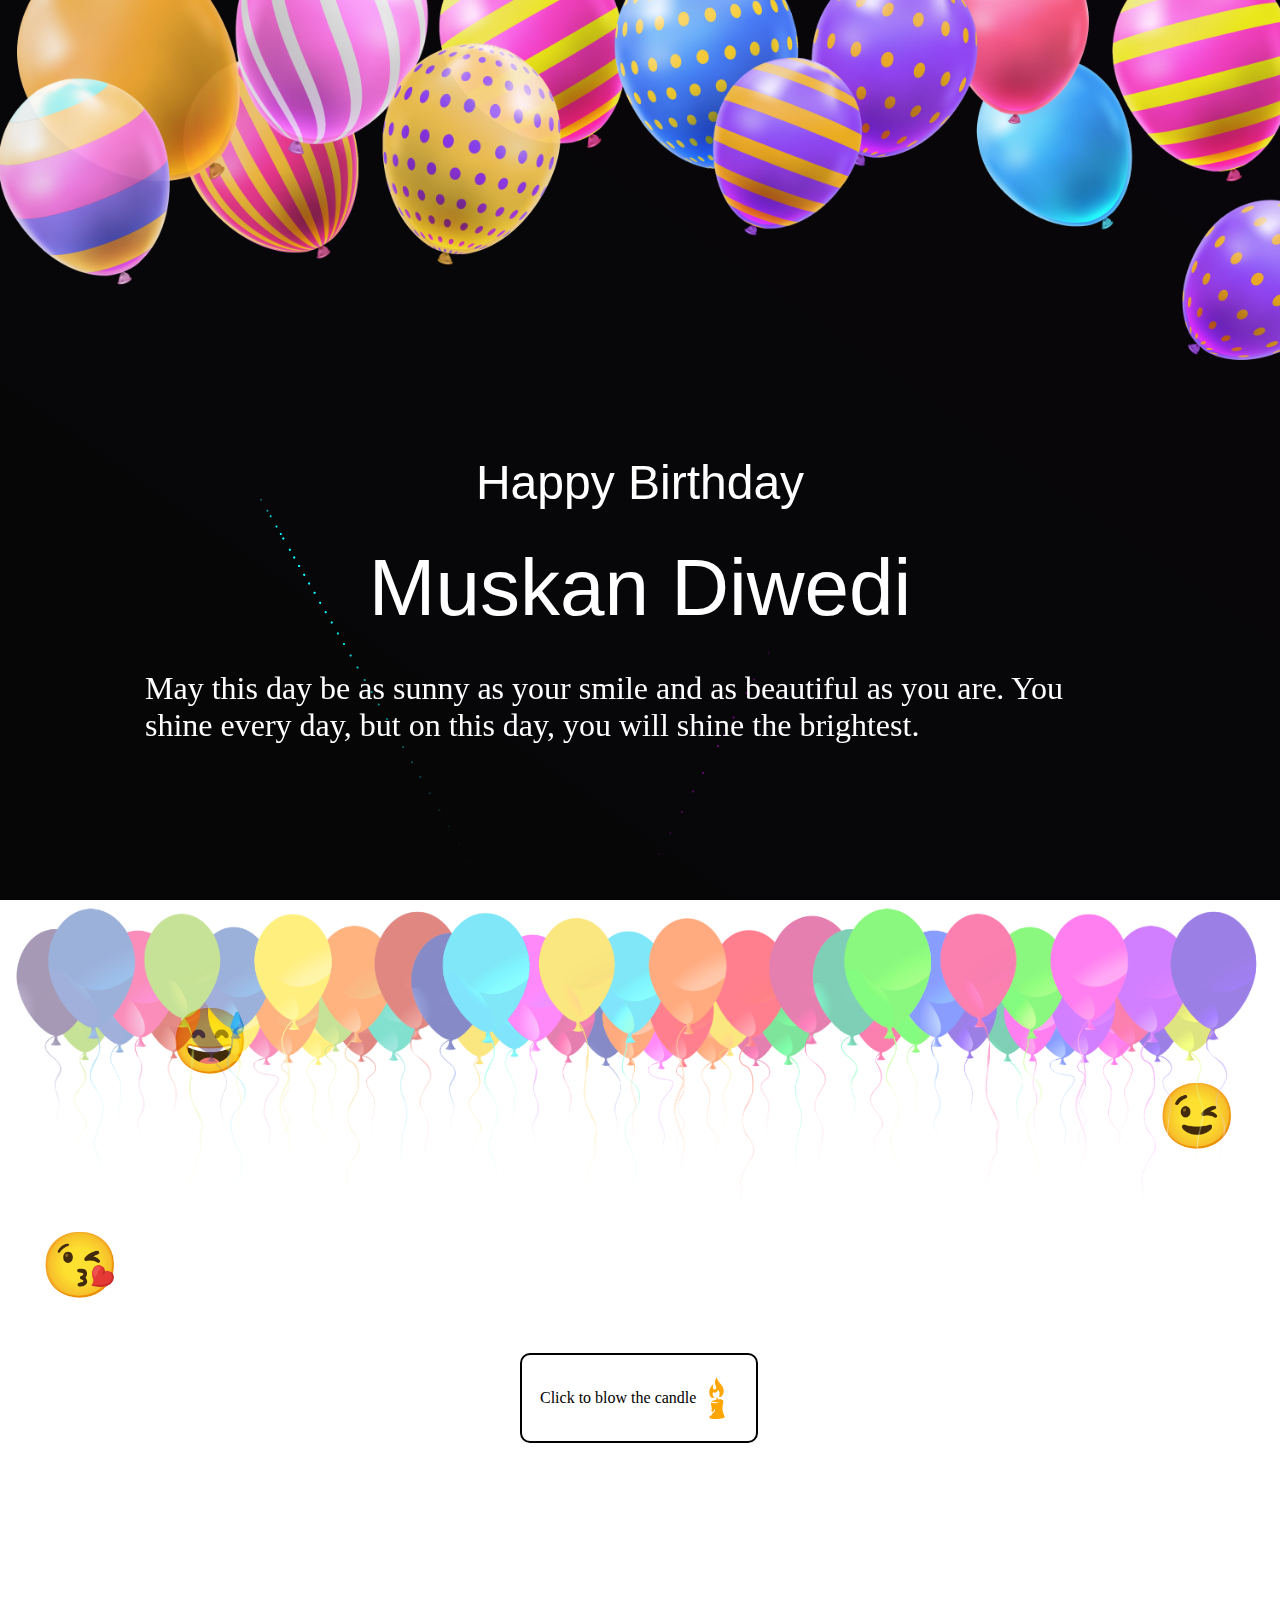
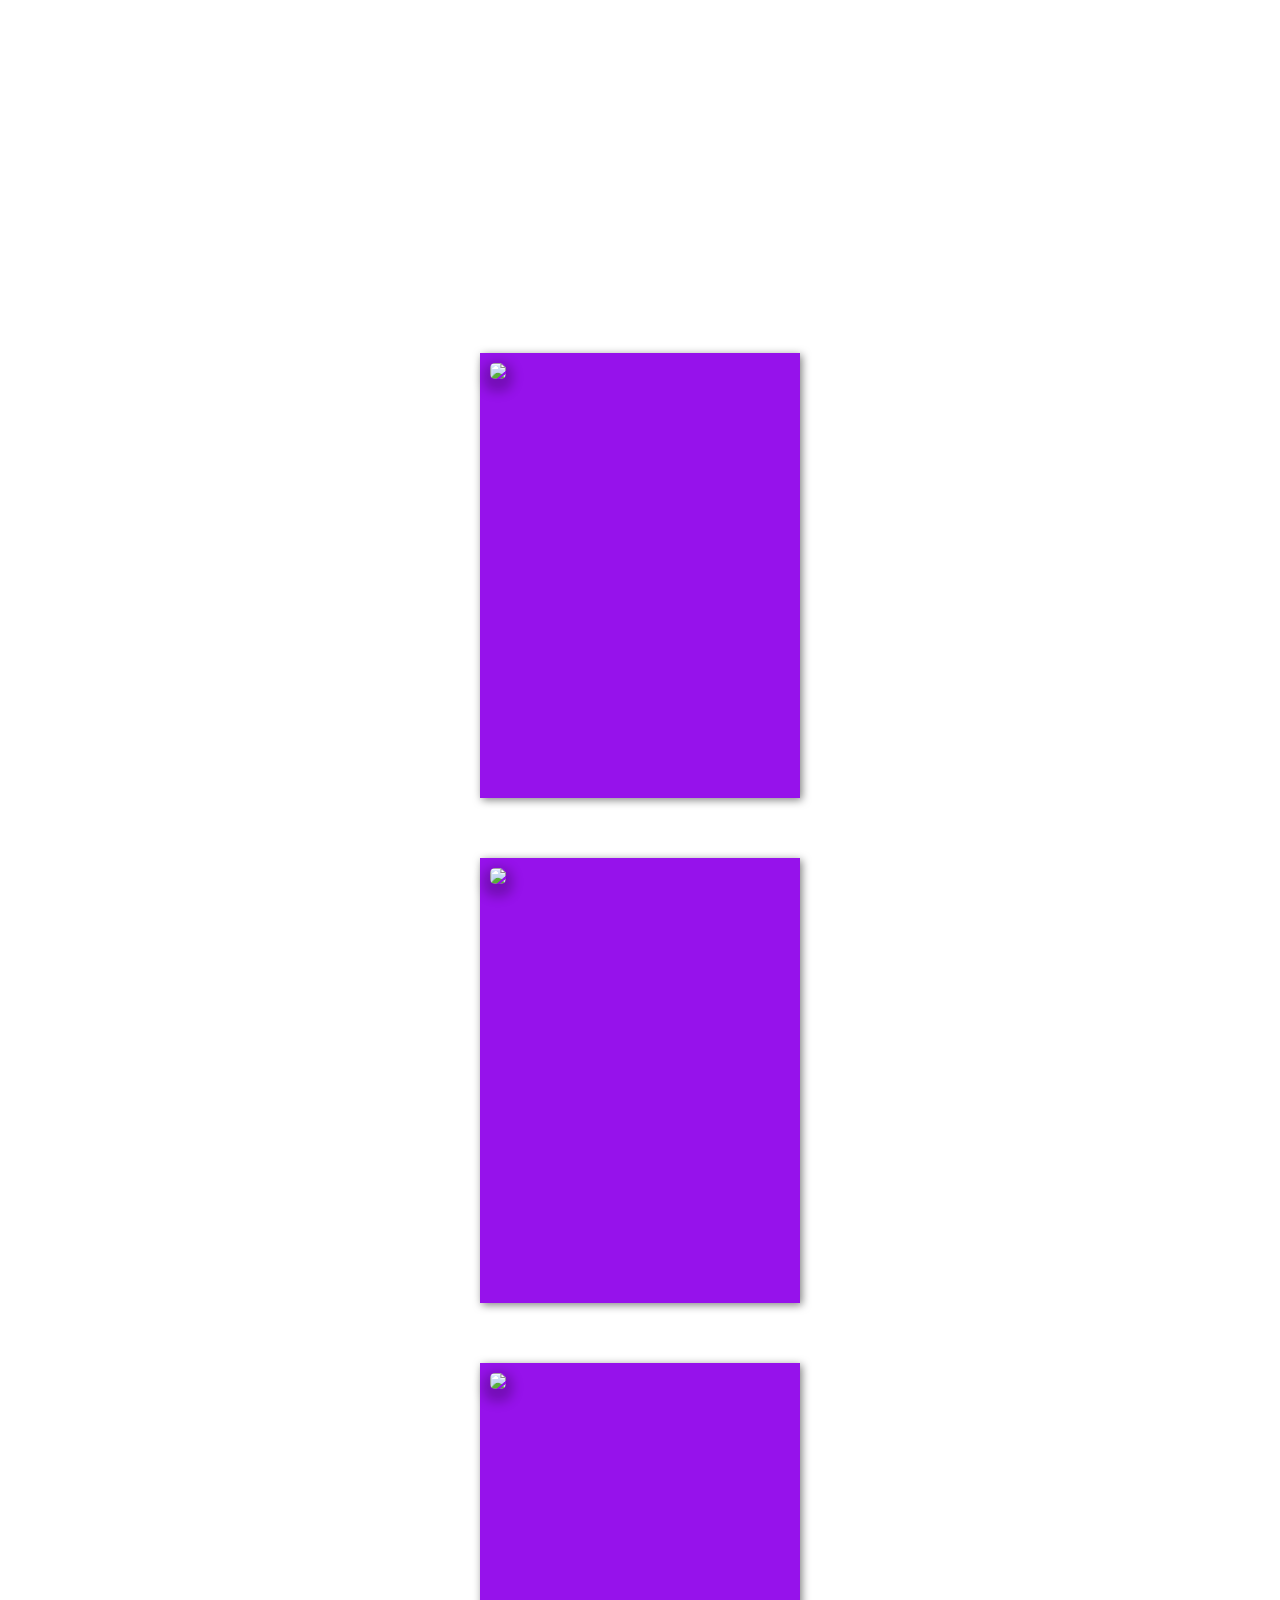
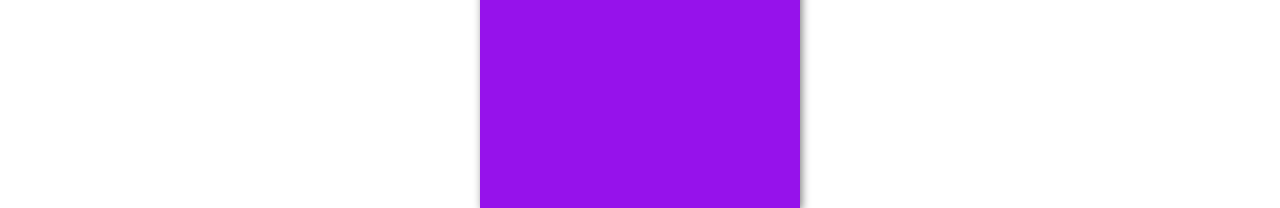
==== index.html @ 9436e1e7 "first commit" ====
<!DOCTYPE html>
<html lang="en">
<head>
    <meta charset="UTF-8">
    <meta name="viewport" content="width=device-width, initial-scale=1, maximum-scale=1" />
    <title>Document</title>
    <link rel="stylesheet" href="./style.css">
    <link rel="stylesheet" href="./card/card.css">
    <link rel="stylesheet" href="./responsive.css">

    <script src="https://code.jquery.com/jquery-3.7.1.min.js" integrity="sha256-/JqT3SQfawRcv/BIHPThkBvs0OEvtFFmqPF/lYI/Cxo=" crossorigin="anonymous"></script>
    <script src="https://cdn.jsdelivr.net/npm/@tsparticles/confetti@3.0.3/tsparticles.confetti.bundle.min.js"></script>
    <link rel="stylesheet/less" href="cake.less">
	  <script src="//cdnjs.cloudflare.com/ajax/libs/less.js/2.1.0/less.min.js"></script>
	<link href='http://fonts.googleapis.com/css?family=Signika' rel='stylesheet' type='text/css'>

</head>
<!-- Different songs for different songs -->
<!-- 6 cards -->
<body>
    <main>
      <audio class="song" controls loop id="playAudio">
        <source src="./audio/hbd.mp3" type="audio/mp3"></source>
        Your browser isn't invited for super fun audio time.
      </audio>
      <button class="audio-btn" style="display:none;">Click</button>
      <!-- Firework section -->
      <section class="firework-wrapper">
        <div>
            <div class="content-wrapper">
              <h1>Happy Birthday</h1>
              <h2>Muskan Diwedi</h2>
              <p>May this day be as sunny as your smile and as beautiful as you are. You shine every day, but on this day, you will shine the brightest.</p>
            </div>
            <div class="img-wrapper__baloons">
              <img src="./images/8793602.png"/>
            </div>
            <canvas id="birthday"></canvas>
        </div>
      </section>

      <!-- Firework section end -->

      <!-- Mywish section end -->
      <section class="mywish-content">
        <div class="content-wrapper__mywish">
          <span>I've beem waiting for this day since a long time.😅 I know I'm not with you right now but I wanna celebrate it with you right now.😉</span>
          <span>I'm kinda excited, let's move to the next step.😘</span>
          
          <button class="cake-cutting__btn cake-init">
            <p>Click to blow the candle</p>
            <svg xmlns="http://www.w3.org/2000/svg" xmlns:xlink="http://www.w3.org/1999/xlink" height="800px" width="800px" version="1.1" id="_x32_" viewBox="0 0 512 512" xml:space="preserve">
              <style type="text/css">
                .st0{fill:#FFA500;}
              </style>
              <g>
                <path class="st0" d="M200.933,256.804l26.915-5.77c0,0-36.958-26.697-21.334-65.587c38.44,22.168,67.318-29.661,67.318-29.661   s26.659,44.833,7.943,81.768c-7.124,14.052,28.404,3.972,28.404,3.972C400.943,123.682,245.728,70.055,257.599,0   c0,0-45.218,47.909-18.332,102.484c13.578,27.569,9.327,49.339-14.796,49.271c-39.447-0.106-2.325-79.827-14.413-64.286   C151.075,130.136,144.779,233.29,200.933,256.804z"/>
                <path class="st0" d="M331.212,439.303c-3.543-10.892-16.338-57.734-3.272-103.492c9.952-34.79,3.942-60.298-7.35-53.679   c2.708-10.621-20.987-14.676-54.868-9.26c-0.135-5.754-0.406-11.095-0.955-16.571c-1.098-10.893-16.346-5.447-17.429,2.181   c0,0,0.482,8.327,0.993,17.7c-21.1,4.378-69.047,14.992-56.003,23.688c11.915,7.944,67.106,12.307,102.108,0.917   c-48.015,27.637-93.472,16.512-105.162,13.24c-6.792-1.903-8.485,8.041-6.153,18.596c-0.015-0.023-0.06-0.076-0.06-0.076   c0.046,0.142,0.12,0.399,0.174,0.579c0.292,1.249,0.639,2.498,1.038,3.732c3.475,13.554,11.028,50.76,5.333,69.769   c-6.153,20.468,24.252,35.136,29.751-8.342c4.581-2.978,9.2-6.65,13.819-11.268c-4.213,42.11-19.107,53.664-33.618,53.649   c-2.167,9.854-5.085,18.874-8.861,25.862c-0.106,0.196-0.166,0.391-0.264,0.587c-17.85,3.288-38.371,19.325-20.43,35.37   c11.818,10.569,66.587,11.54,112.233,6.793c7.274-0.414,14.751-1.407,22.304-2.912c23.808-3.836,41.568-9.365,43.012-15.864   C357.013,485.099,334.747,450.195,331.212,439.303z"/>
              </g>
              </svg>
          </button>
          <p></p>
        </div>
      </section>
      <!-- Mywish section end -->

      <!-- Cake make over section -->
      <section class="cake-wrapper">
        <div class="row cake-cover">
          <div class="col-md-12 texr-center">
            <div class="cake">
              <div class="velas">
                <div class="fuego"></div>
                <div class="fuego"></div>
                <div class="fuego"></div>
                <div class="fuego"></div>
                <div class="fuego"></div>
              </div>
              <div class="cobertura"></div>
              <div class="bizcocho"></div>
            </div>
          </div>
        </div>
      </section>

      <section class="cake-text bg-dark vh-100">
        <div class="container text-white d-flex flex-column justify-content-center vh-100 display-1 fw-semibold">
          <div>Happy birthday <div id="dynamicContent" class="overflow-hidden">You😘</div></div>
        </div>
      </section>
      <section class="loading-more__wrapper">
        <p>loading more things, hold on please...😉</p>
      </section>

      <section class="step-2 content-wrapper__mywish">
        <span>It's not over yet madam jiiiiiiii, picture abhi baki h😘</span>
        <button class="cake-cutting__btn cards-enable-btn">
          <p>Fatak se ispe click karo</p>         
        </button>
      </section>

      <img src="./images/Balloon-Border.png" width="100%" class="balloon-border">

      <!-- section end -->

      <!-- Cards section end -->
      <section class="card-sections">
        <div id="card-wrapper__main">
          <div class="card-container">
            <div class="card-wrapper">
              <div class="card">
                <div class="back"></div>
                <div class="front">
                  <div class="imgset">
                    <img width="100%" src="https://1.bp.blogspot.com/-Mgj9-rbs65E/XfMoPSD5gtI/AAAAAAAAURk/NBokE2gSS2cTSJ2em5lZ5hJDuTtRN7UVwCLcBGAsYHQ/s1600/2713997.png">
                  </div>
                </div>
                
                <div class="text-container">
                  <p id="head">Happy Birthday அத்தான்!</p>
                  <p>I hope your special day will bring you lots of happiness, love, and fun. You deserve them a lot. Enjoy!</p>
                  <p>Hope your day goes great!</p>
                </div>
              </div>
            </div>
            <div class="card-wrapper">
              <div class="card">
                <div class="back"></div>
                <div class="front">
                  <div class="imgset">
                    <img width="100%" src="https://1.bp.blogspot.com/-Mgj9-rbs65E/XfMoPSD5gtI/AAAAAAAAURk/NBokE2gSS2cTSJ2em5lZ5hJDuTtRN7UVwCLcBGAsYHQ/s1600/2713997.png">
                  </div>
                </div>
                <div class="text-container">
                  <p id="head">Happy Birthday அத்தான்!</p>
                  <p>I hope your special day will bring you lots of happiness, love, and fun. You deserve them a lot. Enjoy!</p>
                  <p>Hope your day goes great!</p>
                </div>
              </div>
            </div>
            <div class="card-wrapper">
              <div class="card">
                <div class="back"></div>
                <div class="front">
                  <div class="imgset">
                    <img width="100%" src="https://1.bp.blogspot.com/-Mgj9-rbs65E/XfMoPSD5gtI/AAAAAAAAURk/NBokE2gSS2cTSJ2em5lZ5hJDuTtRN7UVwCLcBGAsYHQ/s1600/2713997.png">
                  </div>
                </div>
                <div class="text-container">
                  <p id="head">Happy Birthday அத்தான்!</p>
                  <p>I hope your special day will bring you lots of happiness, love, and fun. You deserve them a lot. Enjoy!</p>
                  <p>Hope your day goes great!</p>
                </div>
              </div>
            </div>
          </div>
        </div>
      </section>
      <!-- Cards section end -->

      <section class="ribbon-celebration">
        
        <script async="" defer="" src="https://buttons.github.io/buttons.js"></script>
       </section>    
      </main>
    <script src="./base.js"></script>
    <script src="./custom.js" ></script>
</body>
</html>
---- style.css ----
@import url('https://fonts.cdnfonts.com/css/breathing');

main{
    position: absolute;
}
.firework-wrapper{
    position: relative;
}
h1, h2, .content-wrapper p{
    position: absolute;
    color: #fff;
    font-family: 'Breathing', sans-serif;
    -webkit-user-select: none;
    user-select: none;
    font-weight: 400;
}

.content-wrapper h1{
    left: 50%;
    top: 50%;
    font-size: 3em;
    transform: translate(-50%, -50%);
}
.content-wrapper h2{
    left: 50%;
    font-size: 5em;
    top: 58%;
    transform: translate(-50%, -50%);
}
.content-wrapper p{
    left: 50%;
    top: 75%;
    font-size: 2em;
    transform: translate(-50%, -50%);
    max-width: 990px;
    width: 100%;
    font-family: cursive;
}
.content-wrapper__mywish span{
    font-size: 4em;
    color: #fff;
    font-family: cursive;
    -webkit-user-select: none;
    user-select: none;
    font-weight: 400;
    width: 100%;
    max-width: 1200px;
    display: block;
    margin-left: auto;
    margin-right: auto;
}
.img-wrapper__baloons img, .img-wrapper__cartoon img, .cake-img-man img{
    width: 100%;
    position: absolute;
    top: 0; 
}
.img-wrapper__cartoon img{
    max-width: 200px;
    right: 0;
}
.cake-img-man img{
    max-width: 200px;
    right: 0;
}
.cake-wrapper{
    margin-left: auto;
    position: relative;
    max-width: 990px;
    width: 100%;
    margin-right: auto;
}
audio{
    display:none;
}
.card-wrapper{
    display: flex;
    flex-direction: row;
    justify-content: center;
    align-items: center;
}
.mywish-content{
    margin: 30px 0;
}
.content-wrapper__mywish{
    width: 100%;
    max-width: 1200px;
    display: block;
    margin-left: auto;
    margin-right: auto;
    position: relative;
}
.cake-cutting__btn svg{
    width: 42px;
    height: 42px;
}
.cake-cutting__btn p{
    font-size: 16px;
    font-family: cursive;
}
.cake-cutting__btn{
    padding: 18px;
    border-radius: 10px;
    background: #fff;
    border: 2px solid #000;
    text-align: center;
    position: relative;
    left: 40%;
    cursor: pointer;
    display: flex;
    justify-content: center;
    align-items: center;
    margin: 50px 0;
}
.balloon-border {
    position: fixed;
    top: 100%;
    opacity: 0.5;
    z-index: 9999;
}
.cake-cover {
	margin-top: 50px;
    margin-bottom: 50px;
    height: 350px;
}

@keyframes changewidth {
    from {
        width: 0%;
    }

    to {
        width: 100%;
    }
}
#dynamicContent {
    white-space: nowrap;
}
.fw-semibold {
    font-weight: 600 !important;
}
.justify-content-center {
    justify-content: center !important;
}
.cake-text{
    width: 100%;
    max-width: 990px;
    display: block;
    margin-left: auto;
    margin-right: auto;
    font-family: cursive;
    display: none;
    margin-top: 50px;
    margin-bottom: 50px;
}
.cake-text .text-white {
    color: #fff;
    font-size: 5rem;
    line-height: 1.2;
}
#dynamicContent{
    color: yellow;
}
.step-2, .loading-more__wrapper{
    display: none;
}
.loading-more__wrapper p{
    color: #fff;
    margin: 50px 0;
    font-size: 1.2rem;
}
---- card/card.css ----
body
{
    background-image: linear-gradient(to right top, #1f0537, #380c60, #55108c, #7413bb, #9612eb);
    
    margin: 0;
    background-repeat: no-repeat;
    background-attachment: fixed;
}

.card {
    position: relative;
    width: 300px;
    height: 425px;
    border: 10px solid #9612eb;
    margin: 60px auto 0 auto;
    box-shadow: inset 10px 0px 15px 0px rgba(0, 0, 0, 0.1);
    background-image: linear-gradient(to bottom, rgba(255, 255, 255), rgba(255, 255, 255, 0.5)), url("https://images.unsplash.com/photo-1527481138388-31827a7c94d5?ixlib=rb-1.2.1&ixid=eyJhcHBfaWQiOjEyMDd9&auto=format&fit=crop&w=500&q=60");
    background-position: center; /* Center the image */
    background-repeat: no-repeat; /* Do not repeat the image */
    background-size: cover;
	background-color: #e6f0e6;
}
.card .text-container {
	width: 80%;
	height: 80%;
	margin: auto;
}
 .strikethrough {
	text-decoration: line-through;
}
 .card .text-container #head {
	font-family: 'Nobile', sans-serif;
	font-size: 1.5em;
	margin: 60px auto 60px auto;
}
 .card p {
	font-size: 1.1em;
	line-height: 1.4;
	font-family: 'Nobile';
	color: #331717;
	font-style: italic;
	text-align: center;
	margin: 30px auto 0px auto;
}
 .card .front {
	position: absolute;
	width: 100%;
	height: 100%;
	margin: -10px 0px 0px -10px;
	border: 10px solid #9612eb;
	backface-visibility: hidden;
	background-color: #9612eb;
/* background-image: url($cover-image);
	*/
	background-size: contain;
	transform-style: preserve-3d;
	transform-origin: 0% 50%;
	transform: perspective(800px) rotateY(0deg);
	transition: all 0.8s ease-in-out;
}
 .card:hover .front {
	transform: perspective(800px) rotateY(-170deg);
	background-color: #41718d;
}
 .card:hover .back {
	transform: perspective(800px) rotateY(-170deg);
	box-shadow: 7px 0px 5px 0px rgba(0, 0, 0, 0.3), inset 2px 0px 15px 0px rgba(0, 0, 0, 0.1);
	background-color: #d2dcd2;
}
 .card .back {
	position: absolute;
	width: 100%;
	height: 100%;
	border: 10px solid #9612eb;
	margin: -10px 0px 0px -10px;
	backface-visibility: visible;
	filter: drop-shadow(2px 2px 4px rgba(0, 0, 0, .5));
	transform-style: preserve-3d;
	transform-origin: 0% 50%;
	transform: perspective(800px) rotateY(0deg);
	transition: all 0.8s ease-in-out;
	background-color: #e6f0e6;
	box-shadow: 0px 0px 0px 0px rgba(0, 0, 0, 0.1);
}

.imgset
{
	position: relative;
	z-index: 1;
	margin-bottom: -215px;
}
.imgset img
{
    box-shadow: 0px 6px 11px 7px rgba(0, 0, 0, 0.22);
    border-radius: 5px;
}

/* Ribbon */
/* ---- reset ---- */
.github {
	z-index: 10000;
	bottom: 10px;
	right: 10px;
	position: fixed;
	border-radius: 10px;
	background: #fff;
	padding: 0 12px 6px 12px;
	border: 1px solid #000;
}

.github a:hover,
.github a:link,
.github a:visited,
.github a:active {
	color: #000;
	text-decoration: none;
}

.github img {
	height: 30px;
}

.github #gh-project {
	font-size: 20px;
	padding-left: 5px;
	font-weight: bold;
	vertical-align: bottom;
}
---- responsive.css ----
@media screen and (max-width: 750px) {
    canvas{
        display: block;
    }

    .content-wrapper h1{
        font-size: 2em;
        top: 25%;
        left: 0;
        transform: none;
        text-align: center;
    }
    .content-wrapper h2{
        font-size: 3em;
        top: 42%;
        left: 0;
        transform: none;
        padding: 32px 18px;
        text-align: center;
        margin: 0;
    }
    .content-wrapper p{
        font-size: 1.2em;
        top: 56%;
        left: 0;
        padding: 24px;
        text-align: center;
        transform: none;
        max-width: none;
        width: unset;
    }
    .content-wrapper__mywish span {
        font-size: 2em;
        padding: 24px;
    }

}
@media screen and (min-width: 750px) {
    canvas{
        object-fit: contain;
        width: 100%;
        display: block;
    }
}
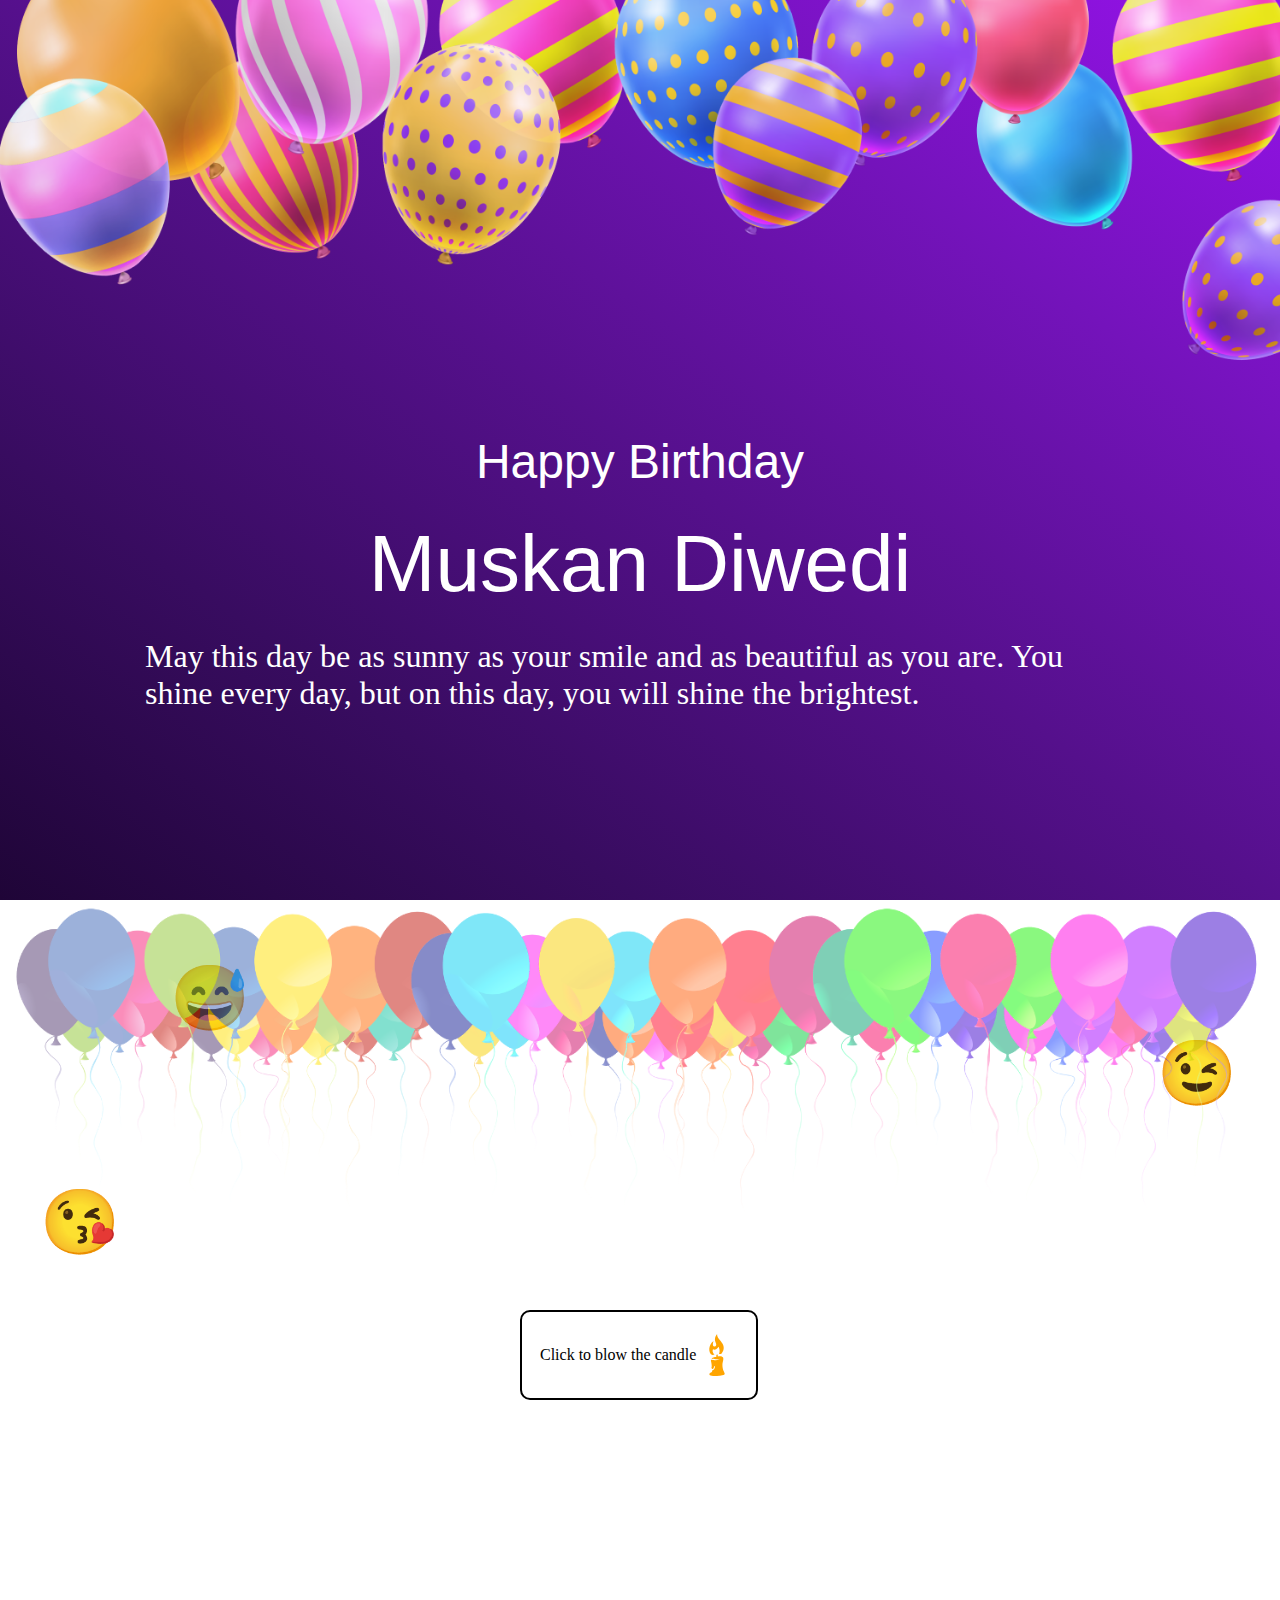
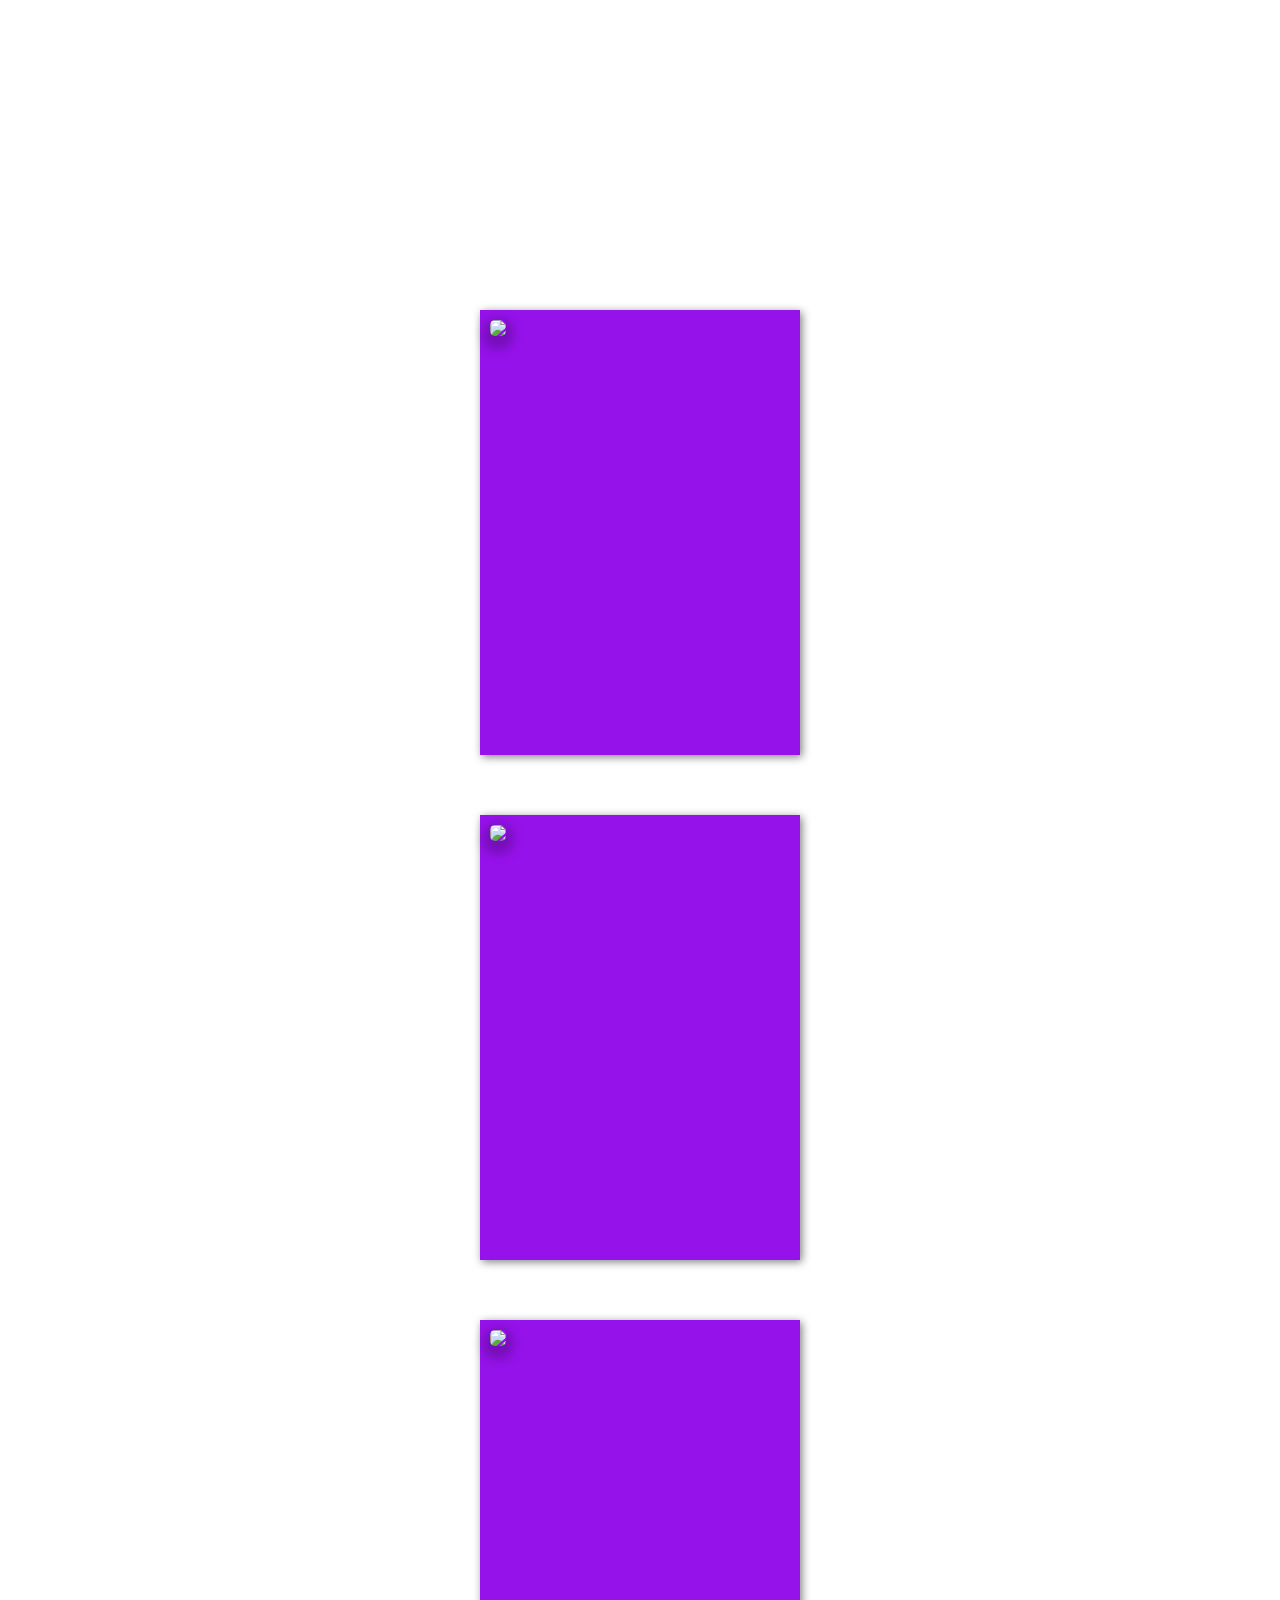
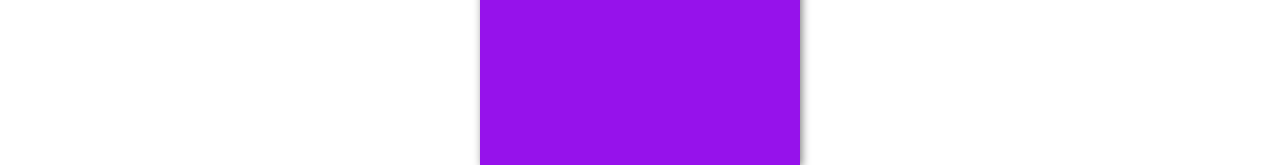
==== commit 602e038f: "Remove canvas" ====
--- a/index.html
+++ b/index.html
@@ -1,29 +1,28 @@
 <!DOCTYPE html>
 <html lang="en">
 <head>
-    <meta charset="UTF-8">
-    <meta name="viewport" content="width=device-width, initial-scale=1, maximum-scale=1" />
-    <title>Document</title>
-    <link rel="stylesheet" href="./style.css">
-    <link rel="stylesheet" href="./card/card.css">
-    <link rel="stylesheet" href="./responsive.css">
+  <meta charset="UTF-8">
+  <meta name="viewport" content="width=device-width, initial-scale=1, maximum-scale=1" />
+  <title>Document</title>
+  <link rel="stylesheet" href="./style.css">
+  <link rel="stylesheet" href="./card/card.css">
+  <link rel="stylesheet" href="./responsive.css">
 
-    <script src="https://code.jquery.com/jquery-3.7.1.min.js" integrity="sha256-/JqT3SQfawRcv/BIHPThkBvs0OEvtFFmqPF/lYI/Cxo=" crossorigin="anonymous"></script>
-    <script src="https://cdn.jsdelivr.net/npm/@tsparticles/confetti@3.0.3/tsparticles.confetti.bundle.min.js"></script>
-    <link rel="stylesheet/less" href="cake.less">
-	  <script src="//cdnjs.cloudflare.com/ajax/libs/less.js/2.1.0/less.min.js"></script>
+  <script src="https://code.jquery.com/jquery-3.7.1.min.js" integrity="sha256-/JqT3SQfawRcv/BIHPThkBvs0OEvtFFmqPF/lYI/Cxo=" crossorigin="anonymous"></script>
+  <script src="https://cdn.jsdelivr.net/npm/@tsparticles/confetti@3.0.3/tsparticles.confetti.bundle.min.js"></script>
+  <link rel="stylesheet/less" href="cake.less">
+  <script src="//cdnjs.cloudflare.com/ajax/libs/less.js/2.1.0/less.min.js"></script>
 	<link href='http://fonts.googleapis.com/css?family=Signika' rel='stylesheet' type='text/css'>
-
 </head>
 <!-- Different songs for different songs -->
 <!-- 6 cards -->
 <body>
     <main>
-      <audio class="song" controls loop id="playAudio">
+      <!-- <audio class="song" controls loop id="playAudio">
         <source src="./audio/hbd.mp3" type="audio/mp3"></source>
         Your browser isn't invited for super fun audio time.
       </audio>
-      <button class="audio-btn" style="display:none;">Click</button>
+      <button class="audio-btn" style="display:none;">Click</button> -->
       <!-- Firework section -->
       <section class="firework-wrapper">
         <div>
@@ -35,7 +34,7 @@
             <div class="img-wrapper__baloons">
               <img src="./images/8793602.png"/>
             </div>
-            <canvas id="birthday"></canvas>
+            <!-- <canvas id="birthday"></canvas> -->
         </div>
       </section>
 
@@ -163,7 +162,7 @@
         <script async="" defer="" src="https://buttons.github.io/buttons.js"></script>
        </section>    
       </main>
-    <script src="./base.js"></script>
+    <!-- <script src="./base.js"></script> -->
     <script src="./custom.js" ></script>
 </body>
 </html>--- a/style.css
+++ b/style.css
@@ -1,8 +1,8 @@
 @import url('https://fonts.cdnfonts.com/css/breathing');
 
-main{
+/* main{
     position: absolute;
-}
+} */
 .firework-wrapper{
     position: relative;
 }
@@ -49,9 +49,12 @@
     margin-left: auto;
     margin-right: auto;
 }
+.img-wrapper__baloons{
+    position: relative;
+}
 .img-wrapper__baloons img, .img-wrapper__cartoon img, .cake-img-man img{
     width: 100%;
-    position: absolute;
+    /* position: absolute; */
     top: 0; 
 }
 .img-wrapper__cartoon img{
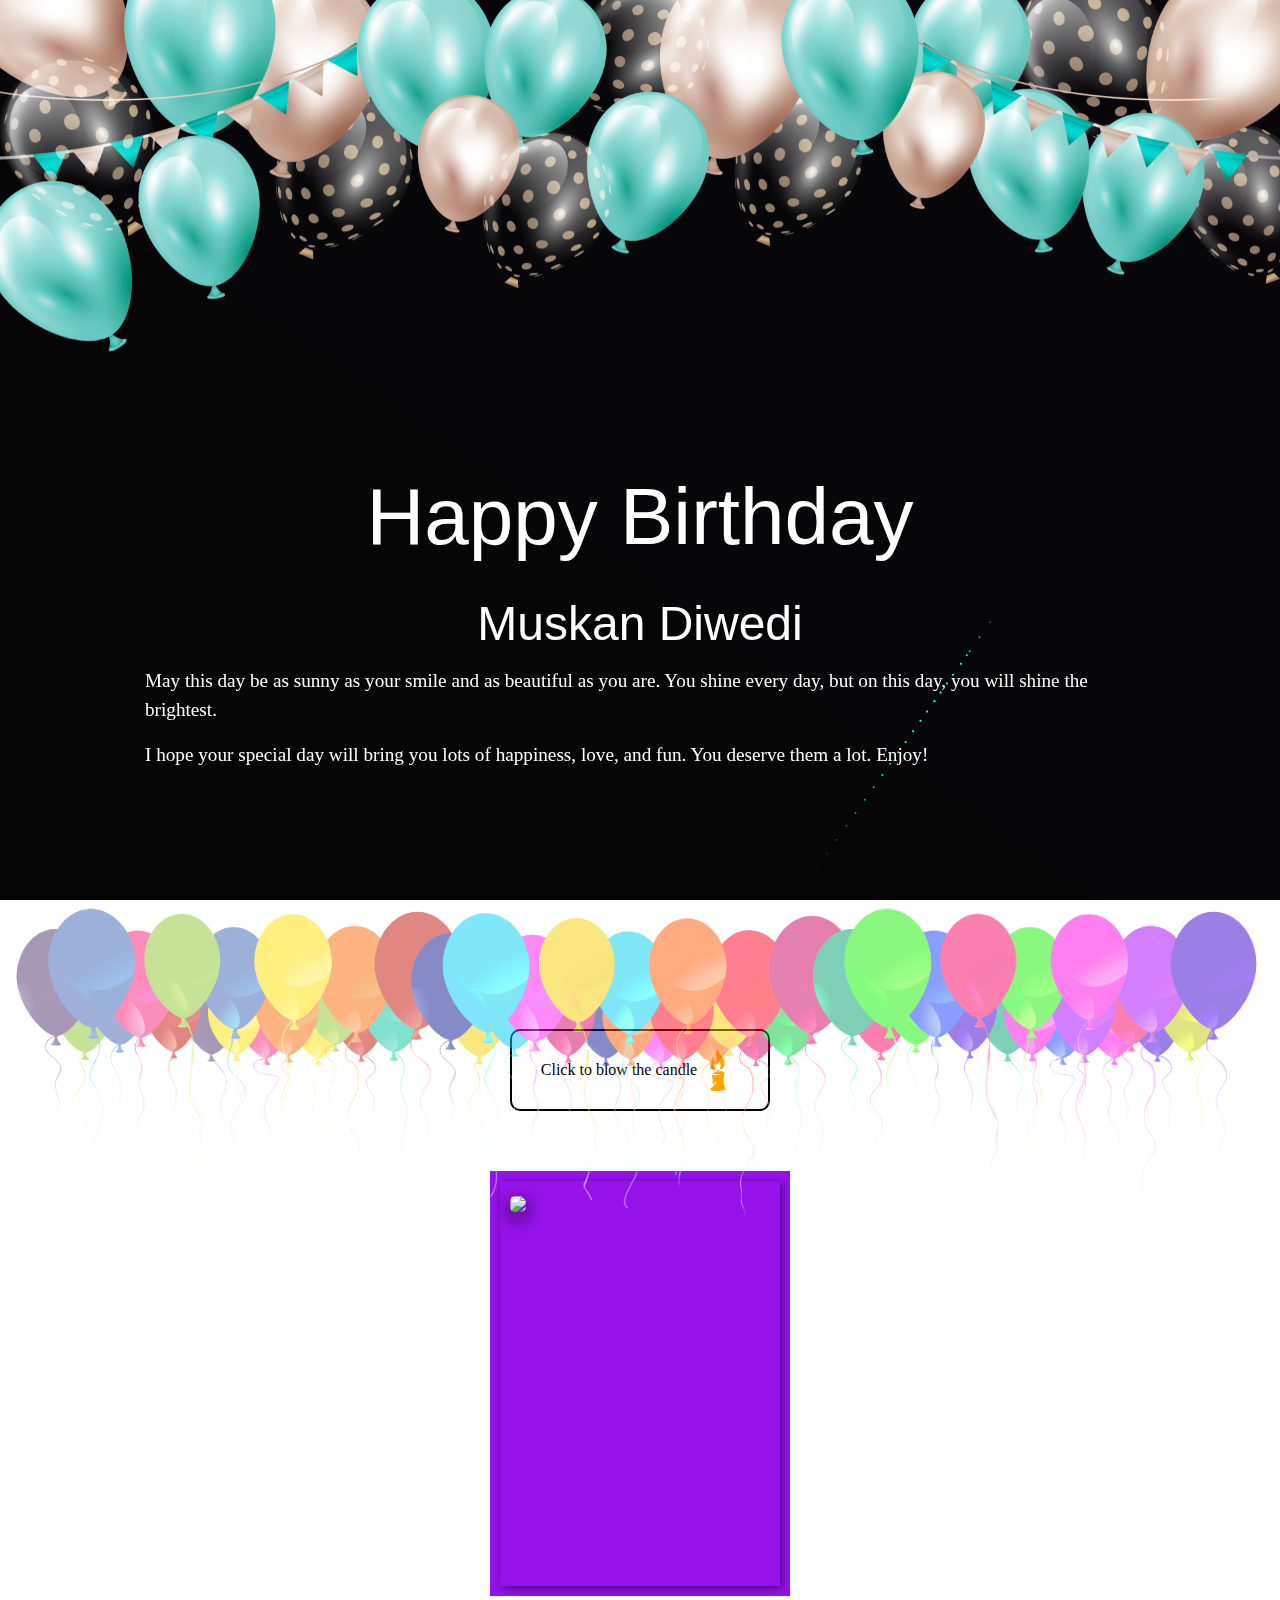
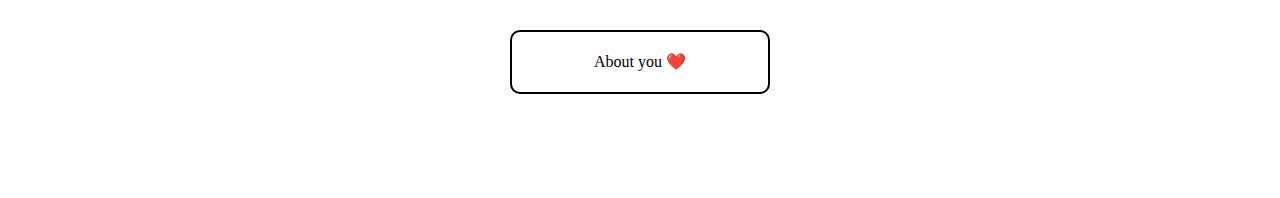
==== commit 98bd789e: "Changes new" ====
--- a/index.html
+++ b/index.html
@@ -2,167 +2,220 @@
 <html lang="en">
 <head>
   <meta charset="UTF-8">
-  <meta name="viewport" content="width=device-width, initial-scale=1, maximum-scale=1" />
+  <meta name="viewport" content="width=device-width,initial-scale=1">
   <title>Document</title>
   <link rel="stylesheet" href="./style.css">
+  <link rel="stylesheet" href="./responsive.css">
   <link rel="stylesheet" href="./card/card.css">
-  <link rel="stylesheet" href="./responsive.css">
 
   <script src="https://code.jquery.com/jquery-3.7.1.min.js" integrity="sha256-/JqT3SQfawRcv/BIHPThkBvs0OEvtFFmqPF/lYI/Cxo=" crossorigin="anonymous"></script>
-  <script src="https://cdn.jsdelivr.net/npm/@tsparticles/confetti@3.0.3/tsparticles.confetti.bundle.min.js"></script>
+  <script src="https://cdn.jsdelivr.net/npm/@tsparticles/confetti@3.0.3/tsparticles.confetti.bundle.min.js" crossorigin="anonymous"></script>
   <link rel="stylesheet/less" href="cake.less">
   <script src="//cdnjs.cloudflare.com/ajax/libs/less.js/2.1.0/less.min.js"></script>
 	<link href='http://fonts.googleapis.com/css?family=Signika' rel='stylesheet' type='text/css'>
+
+  <link href="https://cdn.jsdelivr.net/npm/bootstrap@5.3.3/dist/css/bootstrap.min.css" rel="stylesheet" integrity="sha384-QWTKZyjpPEjISv5WaRU9OFeRpok6YctnYmDr5pNlyT2bRjXh0JMhjY6hW+ALEwIH" crossorigin="anonymous">
+<script src="https://cdn.jsdelivr.net/npm/bootstrap@5.3.3/dist/js/bootstrap.bundle.min.js" integrity="sha384-YvpcrYf0tY3lHB60NNkmXc5s9fDVZLESaAA55NDzOxhy9GkcIdslK1eN7N6jIeHz" crossorigin="anonymous"></script>
 </head>
 <!-- Different songs for different songs -->
 <!-- 6 cards -->
 <body>
+  <div class="firework-wrapper">
+    <div>
+      <div class="img-wrapper__baloons">
+        <img src="./images/new-baloons.png"/>
+      </div>  
+      <canvas id="birthday"></canvas>
+    </div>
+    <div class="content-wrapper">
+      <h2 class="hpy-bday">Happy Birthday</h2>
+      <h2 class="name-bday">Muskan Diwedi</h2>
+      <p>May this day be as sunny as your smile and as beautiful as you are. You shine every day, but on this day, you will shine the brightest.</p>
+      <p>I hope your special day will bring you lots of happiness, love, and fun. You deserve them a lot. Enjoy!</p>
+
+    </div>
+  </div>
     <main>
-      <!-- <audio class="song" controls loop id="playAudio">
-        <source src="./audio/hbd.mp3" type="audio/mp3"></source>
-        Your browser isn't invited for super fun audio time.
-      </audio>
-      <button class="audio-btn" style="display:none;">Click</button> -->
-      <!-- Firework section -->
-      <section class="firework-wrapper">
-        <div>
-            <div class="content-wrapper">
-              <h1>Happy Birthday</h1>
-              <h2>Muskan Diwedi</h2>
-              <p>May this day be as sunny as your smile and as beautiful as you are. You shine every day, but on this day, you will shine the brightest.</p>
-            </div>
-            <div class="img-wrapper__baloons">
-              <img src="./images/8793602.png"/>
-            </div>
-            <!-- <canvas id="birthday"></canvas> -->
-        </div>
-      </section>
-
-      <!-- Firework section end -->
-
-      <!-- Mywish section end -->
-      <section class="mywish-content">
-        <div class="content-wrapper__mywish">
-          <span>I've beem waiting for this day since a long time.😅 I know I'm not with you right now but I wanna celebrate it with you right now.😉</span>
-          <span>I'm kinda excited, let's move to the next step.😘</span>
-          
-          <button class="cake-cutting__btn cake-init">
-            <p>Click to blow the candle</p>
-            <svg xmlns="http://www.w3.org/2000/svg" xmlns:xlink="http://www.w3.org/1999/xlink" height="800px" width="800px" version="1.1" id="_x32_" viewBox="0 0 512 512" xml:space="preserve">
-              <style type="text/css">
-                .st0{fill:#FFA500;}
-              </style>
-              <g>
-                <path class="st0" d="M200.933,256.804l26.915-5.77c0,0-36.958-26.697-21.334-65.587c38.44,22.168,67.318-29.661,67.318-29.661   s26.659,44.833,7.943,81.768c-7.124,14.052,28.404,3.972,28.404,3.972C400.943,123.682,245.728,70.055,257.599,0   c0,0-45.218,47.909-18.332,102.484c13.578,27.569,9.327,49.339-14.796,49.271c-39.447-0.106-2.325-79.827-14.413-64.286   C151.075,130.136,144.779,233.29,200.933,256.804z"/>
-                <path class="st0" d="M331.212,439.303c-3.543-10.892-16.338-57.734-3.272-103.492c9.952-34.79,3.942-60.298-7.35-53.679   c2.708-10.621-20.987-14.676-54.868-9.26c-0.135-5.754-0.406-11.095-0.955-16.571c-1.098-10.893-16.346-5.447-17.429,2.181   c0,0,0.482,8.327,0.993,17.7c-21.1,4.378-69.047,14.992-56.003,23.688c11.915,7.944,67.106,12.307,102.108,0.917   c-48.015,27.637-93.472,16.512-105.162,13.24c-6.792-1.903-8.485,8.041-6.153,18.596c-0.015-0.023-0.06-0.076-0.06-0.076   c0.046,0.142,0.12,0.399,0.174,0.579c0.292,1.249,0.639,2.498,1.038,3.732c3.475,13.554,11.028,50.76,5.333,69.769   c-6.153,20.468,24.252,35.136,29.751-8.342c4.581-2.978,9.2-6.65,13.819-11.268c-4.213,42.11-19.107,53.664-33.618,53.649   c-2.167,9.854-5.085,18.874-8.861,25.862c-0.106,0.196-0.166,0.391-0.264,0.587c-17.85,3.288-38.371,19.325-20.43,35.37   c11.818,10.569,66.587,11.54,112.233,6.793c7.274-0.414,14.751-1.407,22.304-2.912c23.808-3.836,41.568-9.365,43.012-15.864   C357.013,485.099,334.747,450.195,331.212,439.303z"/>
-              </g>
-              </svg>
-          </button>
-          <p></p>
-        </div>
-      </section>
-      <!-- Mywish section end -->
-
-      <!-- Cake make over section -->
-      <section class="cake-wrapper">
-        <div class="row cake-cover">
-          <div class="col-md-12 texr-center">
-            <div class="cake">
-              <div class="velas">
-                <div class="fuego"></div>
-                <div class="fuego"></div>
-                <div class="fuego"></div>
-                <div class="fuego"></div>
-                <div class="fuego"></div>
-              </div>
-              <div class="cobertura"></div>
-              <div class="bizcocho"></div>
-            </div>
-          </div>
-        </div>
-      </section>
-
-      <section class="cake-text bg-dark vh-100">
-        <div class="container text-white d-flex flex-column justify-content-center vh-100 display-1 fw-semibold">
+      <section class="mywish-content container">
+        <p>I've been waiting for this day since a long time.😅 I know I'm not with you right now but I wanna celebrate it with you right now.😉</p>
+        <p>So, let's move to the next step.😘</p>
+        <button class="cake-cutting__btn cake-init">
+          <p>Click to blow the candle</p>
+          <svg xmlns="http://www.w3.org/2000/svg" xmlns:xlink="http://www.w3.org/1999/xlink" height="800px" width="800px" version="1.1" id="_x32_" viewBox="0 0 512 512" xml:space="preserve">
+            <style type="text/css">
+              .st0{fill:#FFA500;}
+            </style>
+            <g>
+              <path class="st0" d="M200.933,256.804l26.915-5.77c0,0-36.958-26.697-21.334-65.587c38.44,22.168,67.318-29.661,67.318-29.661   s26.659,44.833,7.943,81.768c-7.124,14.052,28.404,3.972,28.404,3.972C400.943,123.682,245.728,70.055,257.599,0   c0,0-45.218,47.909-18.332,102.484c13.578,27.569,9.327,49.339-14.796,49.271c-39.447-0.106-2.325-79.827-14.413-64.286   C151.075,130.136,144.779,233.29,200.933,256.804z"/>
+              <path class="st0" d="M331.212,439.303c-3.543-10.892-16.338-57.734-3.272-103.492c9.952-34.79,3.942-60.298-7.35-53.679   c2.708-10.621-20.987-14.676-54.868-9.26c-0.135-5.754-0.406-11.095-0.955-16.571c-1.098-10.893-16.346-5.447-17.429,2.181   c0,0,0.482,8.327,0.993,17.7c-21.1,4.378-69.047,14.992-56.003,23.688c11.915,7.944,67.106,12.307,102.108,0.917   c-48.015,27.637-93.472,16.512-105.162,13.24c-6.792-1.903-8.485,8.041-6.153,18.596c-0.015-0.023-0.06-0.076-0.06-0.076   c0.046,0.142,0.12,0.399,0.174,0.579c0.292,1.249,0.639,2.498,1.038,3.732c3.475,13.554,11.028,50.76,5.333,69.769   c-6.153,20.468,24.252,35.136,29.751-8.342c4.581-2.978,9.2-6.65,13.819-11.268c-4.213,42.11-19.107,53.664-33.618,53.649   c-2.167,9.854-5.085,18.874-8.861,25.862c-0.106,0.196-0.166,0.391-0.264,0.587c-17.85,3.288-38.371,19.325-20.43,35.37   c11.818,10.569,66.587,11.54,112.233,6.793c7.274-0.414,14.751-1.407,22.304-2.912c23.808-3.836,41.568-9.365,43.012-15.864   C357.013,485.099,334.747,450.195,331.212,439.303z"/>
+            </g>
+            </svg>
+        </button>
+      </section>
+
+      <section class="cake-wrapper container">
+        <div class="cake">
+          <div class="velas">
+            <div class="fuego"></div>
+            <div class="fuego"></div>
+            <div class="fuego"></div>
+            <div class="fuego"></div>
+            <div class="fuego"></div>
+          </div>
+          <div class="cobertura"></div>
+          <div class="bizcocho"></div>
+        </div>
+      </section>
+
+      <section class="cake-text container">
+        <div class="text-white d-flex flex-column">
           <div>Happy birthday <div id="dynamicContent" class="overflow-hidden">You😘</div></div>
         </div>
       </section>
+
       <section class="loading-more__wrapper">
         <p>loading more things, hold on please...😉</p>
       </section>
 
-      <section class="step-2 content-wrapper__mywish">
-        <span>It's not over yet madam jiiiiiiii, picture abhi baki h😘</span>
-        <button class="cake-cutting__btn cards-enable-btn">
-          <p>Fatak se ispe click karo</p>         
-        </button>
+      <section class="step-2">
+        <div class="content-wrapper__mywish">
+          <span>It's not over yet madam jiiiiiiii, picture abhi baki h😘</span>
+          <button class="cake-cutting__btn cards-enable-btn">
+            <p>Fatak se ispe click karo</p>         
+          </button>
+        </div>
       </section>
 
       <img src="./images/Balloon-Border.png" width="100%" class="balloon-border">
 
-      <!-- section end -->
-
       <!-- Cards section end -->
-      <section class="card-sections">
-        <div id="card-wrapper__main">
-          <div class="card-container">
+      <section class="card-sections container">
+        <div class="card-container">
+          <div class="card-main__wrapper">
             <div class="card-wrapper">
-              <div class="card">
-                <div class="back"></div>
-                <div class="front">
-                  <div class="imgset">
-                    <img width="100%" src="https://1.bp.blogspot.com/-Mgj9-rbs65E/XfMoPSD5gtI/AAAAAAAAURk/NBokE2gSS2cTSJ2em5lZ5hJDuTtRN7UVwCLcBGAsYHQ/s1600/2713997.png">
-                  </div>
+              <div class="back"></div>
+              <div class="front">
+                <div class="imgset">
+                  <img width="100%" src="https://1.bp.blogspot.com/-Mgj9-rbs65E/XfMoPSD5gtI/AAAAAAAAURk/NBokE2gSS2cTSJ2em5lZ5hJDuTtRN7UVwCLcBGAsYHQ/s1600/2713997.png">
                 </div>
-                
-                <div class="text-container">
-                  <p id="head">Happy Birthday அத்தான்!</p>
-                  <p>I hope your special day will bring you lots of happiness, love, and fun. You deserve them a lot. Enjoy!</p>
-                  <p>Hope your day goes great!</p>
+              </div>
+              <div class="text-container">
+                <p id="head">Happy Birthday அத்தான்!</p>
+                <p>I hope your special day will bring you lots of happiness, love, and fun. You deserve them a lot. Enjoy!</p>
+                <p>Hope your day goes great!</p>
+              </div>
+            </div>
+            <div class="btn-wrapper card-btn" next-data-card="2">
+              <button class="cake-cutting__btn">About you ❤️</button>
+            </div>
+          </div>
+          <div class="card-main__wrapper" style="display:none;" data-card-number="2">
+            <div class="card-wrapper" >
+              <div class="back"></div>
+              <div class="front">
+                <div class="imgset">
+                  <img width="100%" src="https://1.bp.blogspot.com/-Mgj9-rbs65E/XfMoPSD5gtI/AAAAAAAAURk/NBokE2gSS2cTSJ2em5lZ5hJDuTtRN7UVwCLcBGAsYHQ/s1600/2713997.png">
                 </div>
               </div>
-            </div>
+              <div class="text-container">
+                <p id="head">Happy Birthday அத்தான்!</p>
+                <p>I hope your special day will bring you lots of happiness, love, and fun. You deserve them a lot. Enjoy!</p>
+                <p>Hope your day goes great!</p>
+              </div>
+            </div>
+            <div class="btn-wrapper card-btn" next-data-card="3">
+              <button class="cake-cutting__btn">More about you ❤️</button>
+            </div>
+          </div>
+          <div class="card-main__wrapper" style="display:none;" data-card-number="3">
             <div class="card-wrapper">
-              <div class="card">
-                <div class="back"></div>
-                <div class="front">
-                  <div class="imgset">
-                    <img width="100%" src="https://1.bp.blogspot.com/-Mgj9-rbs65E/XfMoPSD5gtI/AAAAAAAAURk/NBokE2gSS2cTSJ2em5lZ5hJDuTtRN7UVwCLcBGAsYHQ/s1600/2713997.png">
-                  </div>
+              <div class="back"></div>
+              <div class="front">
+                <div class="imgset">
+                  <img width="100%" src="https://1.bp.blogspot.com/-Mgj9-rbs65E/XfMoPSD5gtI/AAAAAAAAURk/NBokE2gSS2cTSJ2em5lZ5hJDuTtRN7UVwCLcBGAsYHQ/s1600/2713997.png">
                 </div>
-                <div class="text-container">
-                  <p id="head">Happy Birthday அத்தான்!</p>
-                  <p>I hope your special day will bring you lots of happiness, love, and fun. You deserve them a lot. Enjoy!</p>
-                  <p>Hope your day goes great!</p>
-                </div>
-              </div>
-            </div>
-            <div class="card-wrapper">
-              <div class="card">
-                <div class="back"></div>
-                <div class="front">
-                  <div class="imgset">
-                    <img width="100%" src="https://1.bp.blogspot.com/-Mgj9-rbs65E/XfMoPSD5gtI/AAAAAAAAURk/NBokE2gSS2cTSJ2em5lZ5hJDuTtRN7UVwCLcBGAsYHQ/s1600/2713997.png">
-                  </div>
-                </div>
-                <div class="text-container">
-                  <p id="head">Happy Birthday அத்தான்!</p>
-                  <p>I hope your special day will bring you lots of happiness, love, and fun. You deserve them a lot. Enjoy!</p>
-                  <p>Hope your day goes great!</p>
-                </div>
-              </div>
-            </div>
-          </div>
-        </div>
+              </div>
+              <div class="text-container">
+                <p id="head">Happy Birthday அத்தான்!</p>
+                <p>I hope your special day will bring you lots of happiness, love, and fun. You deserve them a lot. Enjoy!</p>
+                <p>Hope your day goes great!</p>
+              </div>
+            </div>
+            <div class="btn-wrapper final-msg" next-data-card="final">
+              <button class="cake-cutting__btn">Something more ❤️</button>
+            </div>
+          </div>
+        </div> 
       </section>
       <!-- Cards section end -->
 
+      <section class="container">
+        <div class="message">
+          <div class="col-md-12">
+            <p>Today is...</p>
+            <p>as beautiful as other days</p>
+            <p>but you realize</p>
+            <p>another year has gone</p>
+            <p>in a blink of the eyes</p>
+            <p><strong>however</strong></p>
+            <p>Do you know..?</p>
+            <p>today is just special</p>
+            <p>so special to you</p>
+            <p>that's why</p>
+            <p>Let's make it...</p>
+            <p>the best celebration ever</p>
+            <p>and let me share...</p>
+            <p>a piece of happiness to you</p>
+            <p>I made all this...</p>
+            <p>as a birthday present to you</p>
+            <p>thanks for being there</p>
+            <p>thanks for the friendship we made</p>
+            <p>thanks for everything</p>
+            <p>I wish you all the best</p>
+            <p>May your life be at ease</p>
+            <p>May all your wishes come true</p>
+            <p>Remember</p>
+            <p>your ambitions</p>
+            <p>you live as a free bird...</p>
+            <p>flying in the blue sky</p>
+            <p>Now things are different...</p>
+            <p>real story of your life</p>
+            <p>is just about to begin</p>
+            <p>indeed..</p>
+            <p>but...</p>
+            <p>don't worry</p>
+            <p>because...</p>
+            <p>God has your back</p>
+            <p>and</p>
+            <p>this year will be better</p>
+            <p>and I hope</p>
+            <p>you'll find...</p>
+            <p>happiness along the way</p>
+            <p>keep your spirit up</p>
+            <p>enjoy every single moment...</p>
+            <p>that you experience today</p>
+            <p>fill it with your most beautiful smile</p>
+            <p>and make it the best memory..</p>
+            <p>lastly...</p>
+            <p>I'd like to wish you one more time</p>
+            <p>a very happy birthday Muskan ❤️</p>
+          </div>
+        </div>
+      </section>
+
+      <section class="blessings container" style="display:none;">
+        <p>
+          Thank you so much for everything. Blessed to have you in my life ❤️🥰😍
+        </p>
+        <p>🎁👈Excited? Me too😬</p>
+      </section>
+      
       <section class="ribbon-celebration">
         
         <script async="" defer="" src="https://buttons.github.io/buttons.js"></script>
        </section>    
-      </main>
-    <!-- <script src="./base.js"></script> -->
+    </main>
+    <script src="./base.js"></script>
     <script src="./custom.js" ></script>
-</body>
+  </body>
 </html>--- a/style.css
+++ b/style.css
@@ -1,61 +1,66 @@
 @import url('https://fonts.cdnfonts.com/css/breathing');
-
-/* main{
+body{
+    color: #fff !important;
+}
+main{
     position: absolute;
-} */
+    width: 100%;
+}
 .firework-wrapper{
     position: relative;
 }
-h1, h2, .content-wrapper p{
-    position: absolute;
+h2, .content-wrapper p{
+    position: relative;
     color: #fff;
     font-family: 'Breathing', sans-serif;
     -webkit-user-select: none;
     user-select: none;
     font-weight: 400;
+    font-size: 3em;
 }
-
-.content-wrapper h1{
-    left: 50%;
-    top: 50%;
+h2.hpy-bday{
+    font-size: 5em;
+}
+h2.name-bday{
     font-size: 3em;
-    transform: translate(-50%, -50%);
 }
 .content-wrapper h2{
-    left: 50%;
-    font-size: 5em;
-    top: 58%;
-    transform: translate(-50%, -50%);
+    /* left: 50%; */
+    top: 50%;
+    margin: 0;
+    padding: 15px;
 }
 .content-wrapper p{
-    left: 50%;
-    top: 75%;
-    font-size: 2em;
-    transform: translate(-50%, -50%);
+    font-size: 1.2em;
+    font-family: cursive;
+    width: 100%;
+    margin-right: auto;
+    margin-left: auto;
     max-width: 990px;
-    width: 100%;
-    font-family: cursive;
 }
 .content-wrapper__mywish span{
     font-size: 4em;
     color: #fff;
     font-family: cursive;
-    -webkit-user-select: none;
-    user-select: none;
-    font-weight: 400;
-    width: 100%;
-    max-width: 1200px;
-    display: block;
-    margin-left: auto;
-    margin-right: auto;
+    position: relative; 
 }
 .img-wrapper__baloons{
-    position: relative;
+    position: absolute;
+    top: 0;
 }
 .img-wrapper__baloons img, .img-wrapper__cartoon img, .cake-img-man img{
     width: 100%;
-    /* position: absolute; */
-    top: 0; 
+    position: relative;
+    /* top: 0;  */
+}
+.content-wrapper{
+    display: flex;
+    flex-direction: column;
+    justify-content: center;
+    align-items: center;
+    width: 100%;
+    position: absolute;
+    top: 50%;
 }
 .img-wrapper__cartoon img{
     max-width: 200px;
@@ -66,11 +71,7 @@
     right: 0;
 }
 .cake-wrapper{
-    margin-left: auto;
     position: relative;
-    max-width: 990px;
-    width: 100%;
-    margin-right: auto;
 }
 audio{
     display:none;
@@ -82,37 +83,46 @@
     align-items: center;
 }
 .mywish-content{
-    margin: 30px 0;
+    position: relative;
+    width: 100%;
+    max-width: 1200px;
+    margin-left: auto;
+    margin-right: auto;
+    margin: 24px 0;
 }
 .content-wrapper__mywish{
+    margin: 20px 0;
+    display: flex;
+    flex-direction: column;
+    justify-content: center;
+    align-items: center;
     width: 100%;
-    max-width: 1200px;
-    display: block;
-    margin-left: auto;
-    margin-right: auto;
-    position: relative;
+    position: absolute;
 }
 .cake-cutting__btn svg{
     width: 42px;
     height: 42px;
 }
 .cake-cutting__btn p{
+    margin-bottom: 0;
+}
+.cake-cutting__btn{
     font-size: 16px;
     font-family: cursive;
-}
-.cake-cutting__btn{
     padding: 18px;
     border-radius: 10px;
     background: #fff;
     border: 2px solid #000;
-    text-align: center;
-    position: relative;
     left: 40%;
     cursor: pointer;
     display: flex;
     justify-content: center;
     align-items: center;
-    margin: 50px 0;
+    margin: 34px 0;
+    width: 100%;
+    max-width: 260px;
+    margin-right: auto;
+    margin-left: auto;
 }
 .balloon-border {
     position: fixed;
@@ -124,6 +134,10 @@
 	margin-top: 50px;
     margin-bottom: 50px;
     height: 350px;
+    max-width: 990px;
+    width: 100%;
+    margin-right: auto;
+    margin-left: auto;
 }
 
 @keyframes changewidth {
@@ -152,13 +166,13 @@
     margin-right: auto;
     font-family: cursive;
     display: none;
-    margin-top: 50px;
-    margin-bottom: 50px;
+    margin-top: 35px;
+    margin-bottom: 35px;
 }
 .cake-text .text-white {
     color: #fff;
     font-size: 5rem;
-    line-height: 1.2;
+    line-height: 1.8;
 }
 #dynamicContent{
     color: yellow;
@@ -170,4 +184,16 @@
     color: #fff;
     margin: 50px 0;
     font-size: 1.2rem;
+}
+.message {
+	margin-top: 54px;
+    height: 50px;
+}
+.message p {
+	font-size: 30px;
+	text-transform: uppercase;
+	color: #ffffff;
+	text-shadow: 2px 2px 2px #FFF;
+	display: none;
+	font-weight: bold;
 }--- a/responsive.css
+++ b/responsive.css
@@ -1,6 +1,9 @@
 @media screen and (max-width: 750px) {
     canvas{
         display: block;
+    }
+    .content-wrapper{
+        top: 32%;
     }
 
     .content-wrapper h1{
@@ -10,35 +13,46 @@
         transform: none;
         text-align: center;
     }
+    h2.hpy-bday{
+        font-size: 1.5em;
+    }
+    h2.name-bday{
+        font-size: 2em;
+    }
     .content-wrapper h2{
-        font-size: 3em;
-        top: 42%;
-        left: 0;
+        /* font-size: 2em; */
+        margin: 0;
+        padding: 15px;
+        /* top: 42%;
+        left: 18%;
         transform: none;
         padding: 32px 18px;
         text-align: center;
+        margin: 0; */
+    }
+    .content-wrapper p{
+        font-size: 0.9em;
+        left: 0;
         margin: 0;
     }
-    .content-wrapper p{
-        font-size: 1.2em;
-        top: 56%;
-        left: 0;
-        padding: 24px;
-        text-align: center;
-        transform: none;
-        max-width: none;
-        width: unset;
-    }
+    
     .content-wrapper__mywish span {
         font-size: 2em;
         padding: 24px;
     }
+    .cake-text .text-white{
+        font-size: 2rem;
+    }
 
 }
-@media screen and (min-width: 750px) {
+@media screen and (min-width: 990px) {
     canvas{
-        object-fit: contain;
         width: 100%;
-        display: block;
+    }
+    .content-wrapper__mywish span{
+        width: 100%;
+        max-width: 1200px;
+        margin-left: auto;
+        margin-right: auto;
     }
 }--- a/card/card.css
+++ b/card/card.css
@@ -1,128 +1,101 @@
 body
 {
-    background-image: linear-gradient(to right top, #1f0537, #380c60, #55108c, #7413bb, #9612eb);
-    
+  background-image: linear-gradient(to right top, #1f0537, #380c60, #55108c, #7413bb, #9612eb);
+    height: 100%;
     margin: 0;
     background-repeat: no-repeat;
     background-attachment: fixed;
 }
 
-.card {
-    position: relative;
-    width: 300px;
-    height: 425px;
-    border: 10px solid #9612eb;
-    margin: 60px auto 0 auto;
-    box-shadow: inset 10px 0px 15px 0px rgba(0, 0, 0, 0.1);
+.card-wrapper {
+	 position: relative;
+	 width: 300px;
+	 height: 425px;
+	 border: 10px solid #9612eb;
+	 margin: 60px auto 0 auto;
+	 box-shadow: inset 10px 0px 15px 0px rgba(0, 0, 0, 0.1);
     background-image: linear-gradient(to bottom, rgba(255, 255, 255), rgba(255, 255, 255, 0.5)), url("https://images.unsplash.com/photo-1527481138388-31827a7c94d5?ixlib=rb-1.2.1&ixid=eyJhcHBfaWQiOjEyMDd9&auto=format&fit=crop&w=500&q=60");
-    background-position: center; /* Center the image */
-    background-repeat: no-repeat; /* Do not repeat the image */
-    background-size: cover;
-	background-color: #e6f0e6;
+
+background-position: center; /* Center the image */
+  background-repeat: no-repeat; /* Do not repeat the image */
+  background-size: cover;
+	 background-color: #e6f0e6;
 }
-.card .text-container {
-	width: 80%;
-	height: 80%;
-	margin: auto;
+ .card-wrapper .text-container {
+	 width: 80%;
+	 height: 80%;
+	 margin: auto;
 }
  .strikethrough {
-	text-decoration: line-through;
+	 text-decoration: line-through;
 }
- .card .text-container #head {
-	font-family: 'Nobile', sans-serif;
-	font-size: 1.5em;
-	margin: 60px auto 60px auto;
+ .card-wrapper .text-container #head {
+	 font-family: 'Nobile', sans-serif;
+	 font-size: 1.5em;
+	 margin: 60px auto 60px auto;
 }
- .card p {
-	font-size: 1.1em;
-	line-height: 1.4;
-	font-family: 'Nobile';
-	color: #331717;
-	font-style: italic;
-	text-align: center;
-	margin: 30px auto 0px auto;
+ .card-wrapper p {
+	 font-size: 1.1em;
+	 line-height: 1.4;
+	 font-family: 'Nobile';
+	 color: #331717;
+	 font-style: italic;
+	 text-align: center;
+	 margin: 30px auto 0px auto;
 }
- .card .front {
-	position: absolute;
-	width: 100%;
-	height: 100%;
-	margin: -10px 0px 0px -10px;
-	border: 10px solid #9612eb;
-	backface-visibility: hidden;
-	background-color: #9612eb;
-/* background-image: url($cover-image);
-	*/
-	background-size: contain;
-	transform-style: preserve-3d;
-	transform-origin: 0% 50%;
-	transform: perspective(800px) rotateY(0deg);
-	transition: all 0.8s ease-in-out;
+ .card-wrapper .front {
+	 position: absolute;
+	 width: 100%;
+	 height: 100%;
+	 margin: -10px 0px 0px -10px;
+	 border: 10px solid #9612eb;
+	 backface-visibility: hidden;
+	 background-color: #9612eb;
+	/* background-image: url($cover-image);
+	 */
+	 background-size: contain;
+	 transform-style: preserve-3d;
+	 transform-origin: 0% 50%;
+	 transform: perspective(800px) rotateY(0deg);
+	 transition: all 0.8s ease-in-out;
+	 top: 10px;
+    left: 10px;
 }
- .card:hover .front {
-	transform: perspective(800px) rotateY(-170deg);
-	background-color: #41718d;
+ .card-wrapper:hover .front {
+	 transform: perspective(800px) rotateY(-170deg);
+	 background-color: #41718d;
 }
- .card:hover .back {
-	transform: perspective(800px) rotateY(-170deg);
-	box-shadow: 7px 0px 5px 0px rgba(0, 0, 0, 0.3), inset 2px 0px 15px 0px rgba(0, 0, 0, 0.1);
-	background-color: #d2dcd2;
+ .card-wrapper:hover .back {
+	 transform: perspective(800px) rotateY(-170deg);
+	 box-shadow: 7px 0px 5px 0px rgba(0, 0, 0, 0.3), inset 2px 0px 15px 0px rgba(0, 0, 0, 0.1);
+	 background-color: #d2dcd2;
 }
- .card .back {
-	position: absolute;
-	width: 100%;
-	height: 100%;
-	border: 10px solid #9612eb;
-	margin: -10px 0px 0px -10px;
-	backface-visibility: visible;
-	filter: drop-shadow(2px 2px 4px rgba(0, 0, 0, .5));
-	transform-style: preserve-3d;
-	transform-origin: 0% 50%;
-	transform: perspective(800px) rotateY(0deg);
-	transition: all 0.8s ease-in-out;
-	background-color: #e6f0e6;
-	box-shadow: 0px 0px 0px 0px rgba(0, 0, 0, 0.1);
+ .card-wrapper .back {
+	 position: absolute;
+	 width: 100%;
+	 height: 100%;
+	 border: 10px solid #9612eb;
+	 margin: -10px 0px 0px -10px;
+	 backface-visibility: visible;
+	 filter: drop-shadow(2px 2px 4px rgba(0, 0, 0, .5));
+	 transform-style: preserve-3d;
+	 transform-origin: 0% 50%;
+	 transform: perspective(800px) rotateY(0deg);
+	 transition: all 0.8s ease-in-out;
+	 background-color: #e6f0e6;
+	 box-shadow: 0px 0px 0px 0px rgba(0, 0, 0, 0.1);
+	 top: 10px;
+    left: 10px;
 }
 
 .imgset
 {
-	position: relative;
-	z-index: 1;
-	margin-bottom: -215px;
+  position: relative;
+  z-index: 1;
+  margin-bottom: -215px;
 }
 .imgset img
 {
     box-shadow: 0px 6px 11px 7px rgba(0, 0, 0, 0.22);
     border-radius: 5px;
-}
-
-/* Ribbon */
-/* ---- reset ---- */
-.github {
-	z-index: 10000;
-	bottom: 10px;
-	right: 10px;
-	position: fixed;
-	border-radius: 10px;
-	background: #fff;
-	padding: 0 12px 6px 12px;
-	border: 1px solid #000;
-}
-
-.github a:hover,
-.github a:link,
-.github a:visited,
-.github a:active {
-	color: #000;
-	text-decoration: none;
-}
-
-.github img {
-	height: 30px;
-}
-
-.github #gh-project {
-	font-size: 20px;
-	padding-left: 5px;
-	font-weight: bold;
-	vertical-align: bottom;
-}
+}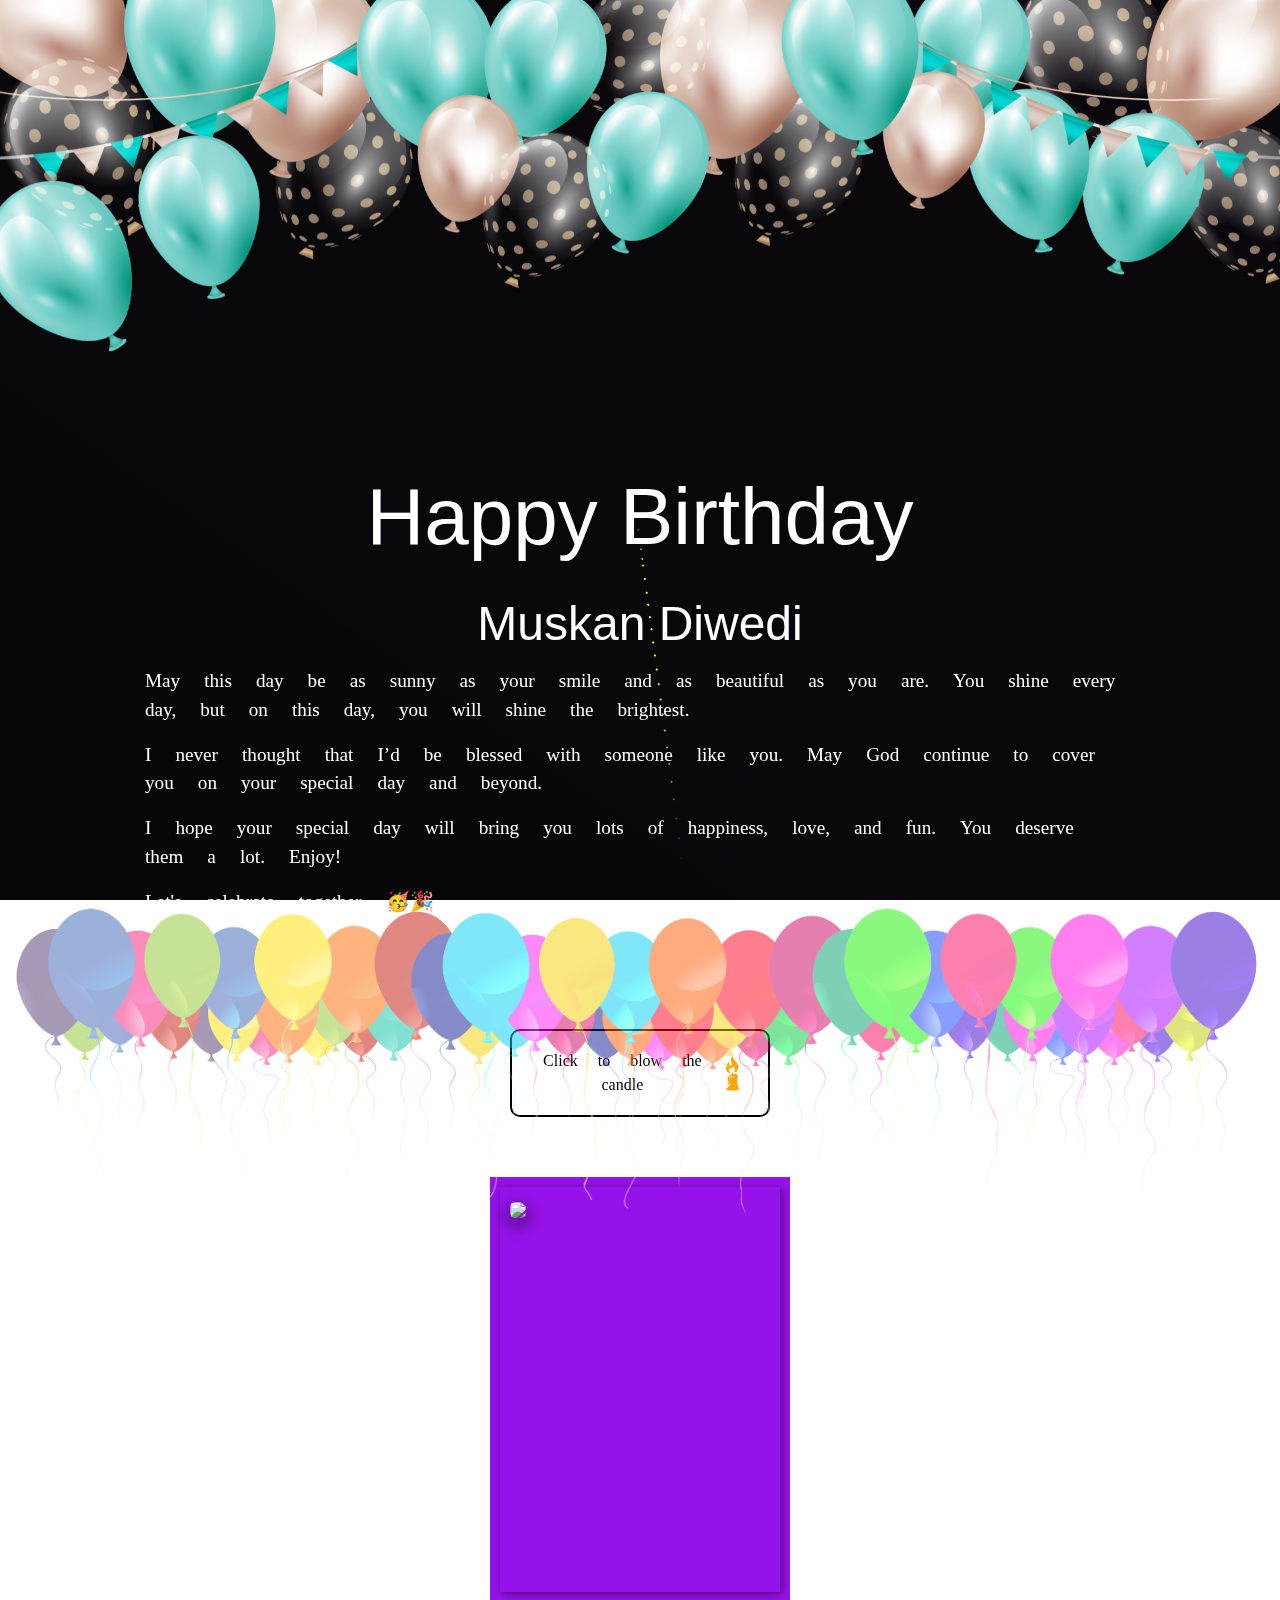
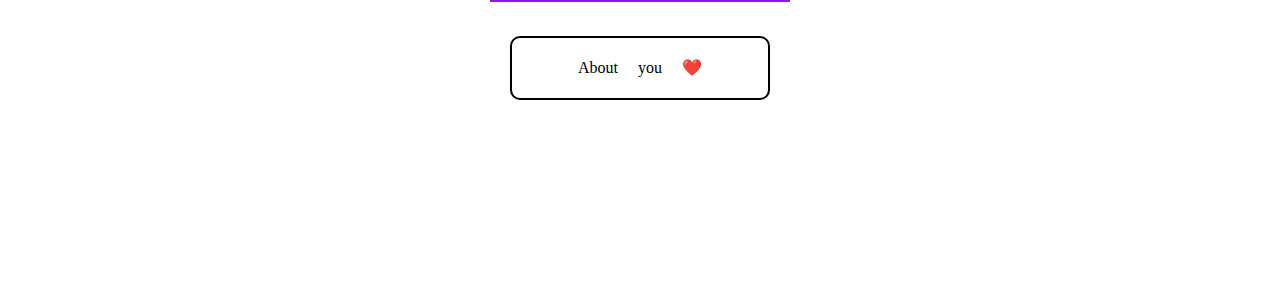
==== commit db4e18ac: "Changes new" ====
--- a/index.html
+++ b/index.html
@@ -31,8 +31,9 @@
       <h2 class="hpy-bday">Happy Birthday</h2>
       <h2 class="name-bday">Muskan Diwedi</h2>
       <p>May this day be as sunny as your smile and as beautiful as you are. You shine every day, but on this day, you will shine the brightest.</p>
+      <p>I never thought that I’d be blessed with someone like you. May God continue to cover you on your special day and beyond.</p>
       <p>I hope your special day will bring you lots of happiness, love, and fun. You deserve them a lot. Enjoy!</p>
-
+      <p>Let's celebrate together 🥳🎉</p>
     </div>
   </div>
     <main>
--- a/style.css
+++ b/style.css
@@ -32,7 +32,7 @@
 }
 .content-wrapper p{
     font-size: 1.2em;
-    font-family: cursive;
+    font-family: emoji;
     width: 100%;
     margin-right: auto;
     margin-left: auto;
@@ -41,7 +41,7 @@
 .content-wrapper__mywish span{
     font-size: 4em;
     color: #fff;
-    font-family: cursive;
+    font-family: emoji;
     position: relative; 
 }
 .img-wrapper__baloons{
@@ -108,7 +108,7 @@
 }
 .cake-cutting__btn{
     font-size: 16px;
-    font-family: cursive;
+    font-family: emoji;
     padding: 18px;
     border-radius: 10px;
     background: #fff;
@@ -164,7 +164,7 @@
     display: block;
     margin-left: auto;
     margin-right: auto;
-    font-family: cursive;
+    font-family: emoji;
     display: none;
     margin-top: 35px;
     margin-bottom: 35px;
@@ -186,8 +186,8 @@
     font-size: 1.2rem;
 }
 .message {
-	margin-top: 54px;
-    height: 50px;
+	margin: 54px 0;
+    height: 80px;
 }
 .message p {
 	font-size: 30px;
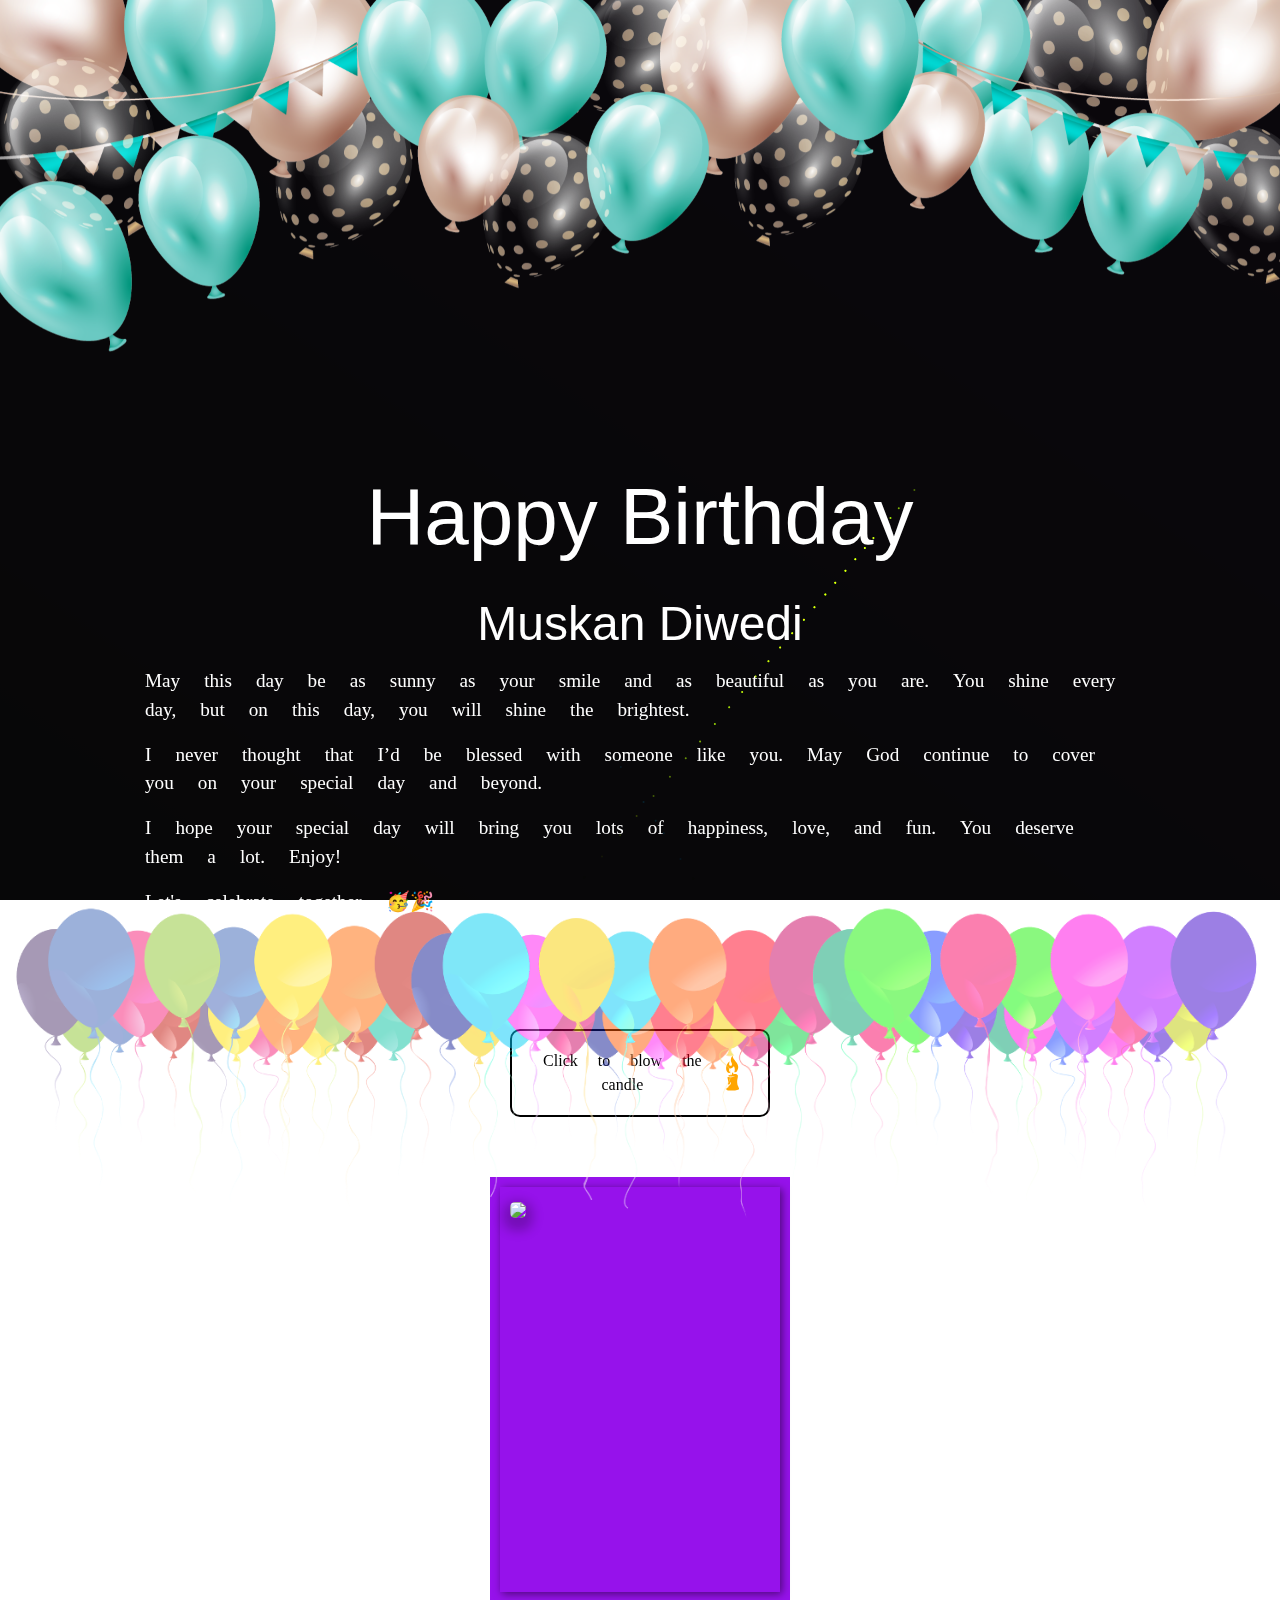
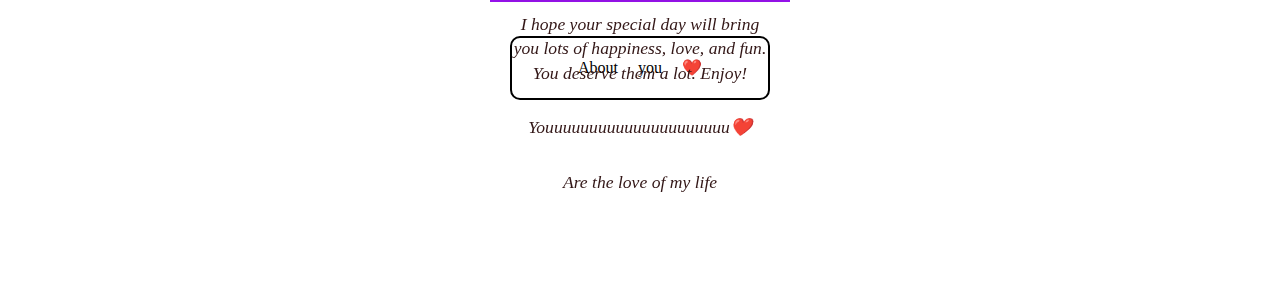
==== commit 8d0f82bb: "Changes new 19/09" ====
--- a/index.html
+++ b/index.html
@@ -5,8 +5,9 @@
   <meta name="viewport" content="width=device-width,initial-scale=1">
   <title>Document</title>
   <link rel="stylesheet" href="./style.css">
+  <link rel="stylesheet" href="./card/card.css">
   <link rel="stylesheet" href="./responsive.css">
-  <link rel="stylesheet" href="./card/card.css">
+
 
   <script src="https://code.jquery.com/jquery-3.7.1.min.js" integrity="sha256-/JqT3SQfawRcv/BIHPThkBvs0OEvtFFmqPF/lYI/Cxo=" crossorigin="anonymous"></script>
   <script src="https://cdn.jsdelivr.net/npm/@tsparticles/confetti@3.0.3/tsparticles.confetti.bundle.min.js" crossorigin="anonymous"></script>
@@ -15,11 +16,15 @@
 	<link href='http://fonts.googleapis.com/css?family=Signika' rel='stylesheet' type='text/css'>
 
   <link href="https://cdn.jsdelivr.net/npm/bootstrap@5.3.3/dist/css/bootstrap.min.css" rel="stylesheet" integrity="sha384-QWTKZyjpPEjISv5WaRU9OFeRpok6YctnYmDr5pNlyT2bRjXh0JMhjY6hW+ALEwIH" crossorigin="anonymous">
-<script src="https://cdn.jsdelivr.net/npm/bootstrap@5.3.3/dist/js/bootstrap.bundle.min.js" integrity="sha384-YvpcrYf0tY3lHB60NNkmXc5s9fDVZLESaAA55NDzOxhy9GkcIdslK1eN7N6jIeHz" crossorigin="anonymous"></script>
+  <script src="https://cdn.jsdelivr.net/npm/bootstrap@5.3.3/dist/js/bootstrap.bundle.min.js" integrity="sha384-YvpcrYf0tY3lHB60NNkmXc5s9fDVZLESaAA55NDzOxhy9GkcIdslK1eN7N6jIeHz" crossorigin="anonymous"></script>
 </head>
 <!-- Different songs for different songs -->
 <!-- 6 cards -->
 <body>
+  <audio class="song" controls loop>
+    <source src="./audio/hbd.mp3"></source>
+    Your browser isn't invited for super fun audio time.
+  </audio>
   <div class="firework-wrapper">
     <div>
       <div class="img-wrapper__baloons">
@@ -70,6 +75,8 @@
 
       <section class="cake-text container">
         <div class="text-white d-flex flex-column">
+          <p>Many many returns of the day</p>
+          <p>Wishing you a bary bary</p>
           <div>Happy birthday <div id="dynamicContent" class="overflow-hidden">You😘</div></div>
         </div>
       </section>
@@ -82,7 +89,7 @@
         <div class="content-wrapper__mywish">
           <span>It's not over yet madam jiiiiiiii, picture abhi baki h😘</span>
           <button class="cake-cutting__btn cards-enable-btn">
-            <p>Fatak se ispe click karo</p>         
+            <p>Chalo aage badhte h ab</p>         
           </button>
         </div>
       </section>
@@ -101,9 +108,14 @@
                 </div>
               </div>
               <div class="text-container">
-                <p id="head">Happy Birthday அத்தான்!</p>
+                <p id="head">Happy Birthday Yashi!</p>
+                <p>The reason I get attached to you so fast because you made me feel that I'm really special to you.❤️</p>
+                <p>You're so beautiful, so kind, so sweet. You have the eyes I wanna see. The only hands I wanna hold. 
+                  You're the embodiment of perfection, one that no other could comapre to. You, you and just you,
+                  are the single greatest thing that ever happened to me, the most precious thing in my life.❤️</p>
                 <p>I hope your special day will bring you lots of happiness, love, and fun. You deserve them a lot. Enjoy!</p>
-                <p>Hope your day goes great!</p>
+                <p>Youuuuuuuuuuuuuuuuuuuuu❤️</p>
+                <p>Are the love of my life</p>
               </div>
             </div>
             <div class="btn-wrapper card-btn" next-data-card="2">
@@ -119,9 +131,15 @@
                 </div>
               </div>
               <div class="text-container">
-                <p id="head">Happy Birthday அத்தான்!</p>
-                <p>I hope your special day will bring you lots of happiness, love, and fun. You deserve them a lot. Enjoy!</p>
-                <p>Hope your day goes great!</p>
+                <p id="head">Apki tareef</p>
+                <p>Dekho madam ek hota h sundar</p>
+                <p>Ek hota h ati sundar</p>
+                <p>Ek hota h ati ati atiiiiiiiiiiii sundar</p>
+                <p>Aur fir aati h aap mohtarma😉</p>
+                <p>The most beautiful girl of my life.</p>
+                <p>Your smile brightens my day. You have the most beautiful eyes. You're my best friend. The little things you do for me.</p>
+                <p>The way you loved me make me fall in love with you more. You have the pretiest smile.</p>
+                <p>Blessed to have you in my life ❤️</p>
               </div>
             </div>
             <div class="btn-wrapper card-btn" next-data-card="3">
@@ -137,9 +155,13 @@
                 </div>
               </div>
               <div class="text-container">
-                <p id="head">Happy Birthday அத்தான்!</p>
-                <p>I hope your special day will bring you lots of happiness, love, and fun. You deserve them a lot. Enjoy!</p>
-                <p>Hope your day goes great!</p>
+                <p id="head">More tareef</p>
+                <p>My heart’s everlasting poetry is you. Your love leads me through life.</p>
+                <p>Thanks for being my sunshine on rainy days. I adore who you are and who you make me.</p>
+                <p>Words aren't enough to tell you how wonderful youa are, but these are some of my little love notes.</p>
+                <p>Your love fills my life’s book. I sincerely thank you for all you've done for me, from the bottom of my heart.</p>
+                <p>Thank you for being such an incredible person and always being there for me.</p>
+                <p>You came into my life and become it ❤️</p>
               </div>
             </div>
             <div class="btn-wrapper final-msg" next-data-card="final">
@@ -209,6 +231,44 @@
           Thank you so much for everything. Blessed to have you in my life ❤️🥰😍
         </p>
         <p>🎁👈Excited? Me too😬</p>
+        <div class="btn-wrapper scratch-btn" next-data-card="final">
+          <button class="cake-cutting__btn">Bss last one 😅</button>
+        </div>
+      </section>
+
+      <section class="container" scratch-card style="display:none;">
+        <div class="scratch-card">
+          <div class="scratch-card-cover-container">
+            <canvas id="scratchCard" class="scratch-card-canvas" width="520" height="520"></canvas>
+            <!-- only needed for Safari and iOS browsers -->
+            <img class="scratch-card-canvas-render hidden" alt="">
+            <div class="scratch-card-cover shine">
+              <svg class="scratch-card-cover-background" xmlns="http://www.w3.org/2000/svg" viewBox="0 0 320 320"><path d="M72.417 85.633a2 2 0 1 0-3.42-2.075l-3.113 5.129a2 2 0 1 0 3.42 2.075l3.113-5.129zm-8.301 13.679a2 2 0 1 0-3.42-2.075l-3.113 5.129a2 2 0 0 0 3.42 2.075l3.113-5.129zm11.997 1.432a2 2 0 0 1-2.747.672l-5.129-3.113a2 2 0 1 1 2.075-3.42l5.129 3.113a2 2 0 0 1 .672 2.748zm-16.425-7.629a2 2 0 1 0 2.075-3.42l-5.129-3.113a2 2 0 1 0-2.075 3.42l5.129 3.113z"/><path fill-rule="evenodd" d="M262.093 121.254a2 2 0 1 0-3.873-1.001l-1.502 5.809a2 2 0 1 0 3.873 1.001l1.502-5.809zm-4.004 15.491a2 2 0 1 0-3.873-1.001l-1.502 5.809a2 2 0 1 0 3.873 1.001l1.502-5.809zm11.9-2.088a2 2 0 0 1-2.437 1.436l-5.809-1.502a2 2 0 1 1 1.001-3.873l5.809 1.502a2 2 0 0 1 1.436 2.437zm-17.927-2.569a2 2 0 0 0 2.437-1.436 2 2 0 0 0-1.436-2.436l-5.809-1.502a2 2 0 0 0-2.437 1.435 2 2 0 0 0 1.436 2.437l5.809 1.502z"/><path d="M196.858 235.528a2 2 0 0 0-2.437-1.435 2 2 0 0 0-1.435 2.437l1.504 5.809a2 2 0 1 0 3.872-1.003l-1.504-5.808zm4.01 15.489a2 2 0 0 0-2.437-1.435 2 2 0 0 0-1.435 2.437l1.504 5.809a2 2 0 1 0 3.872-1.003l-1.504-5.808zm9.396-7.597a2 2 0 0 1-1.435 2.437l-5.809 1.504a2 2 0 1 1-1.002-3.873l5.808-1.503a2 2 0 0 1 2.438 1.435zm-16.924 6.447a2 2 0 1 0-1.003-3.873l-5.808 1.504a2 2 0 1 0 1.002 3.873l5.809-1.504zm-129.604 20.16a2 2 0 1 0 3.032-2.609l-3.913-4.548a2 2 0 1 0-3.032 2.609l3.913 4.548zm14.42-3.173a2 2 0 0 0-2.609-3.032l-4.548 3.914a2 2 0 0 0 2.609 3.032l4.548-3.914zM66.027 277.29a2 2 0 1 0-2.609-3.032l-4.548 3.913a2 2 0 1 0 2.609 3.032l4.548-3.913zm10.965 5.077a2 2 0 0 1-2.82-.212l-3.913-4.548a2 2 0 0 1 3.032-2.609l3.913 4.548a2 2 0 0 1-.212 2.821z"/><g fill-rule="evenodd"><path d="M138.629 74.686a2 2 0 0 1 1.66 2.29l-.787 4.936c-1.184 7.422-10.292 10.36-15.589 5.028-3.163-3.183-8.602-1.12-8.858 3.36l-.325 5.701a2 2 0 1 1-3.994-.228l.326-5.701c.452-7.935 10.086-11.59 15.688-5.952 2.991 3.01 8.134 1.351 8.802-2.839l.787-4.936a2 2 0 0 1 2.29-1.66zm129.754 151.907c-3.652-2.608-8.668.338-8.169 4.798.836 7.469-7.16 12.727-13.686 8.999l-4.34-2.479a2 2 0 0 1 1.984-3.473l4.34 2.479c3.684 2.104 8.199-.864 7.727-5.081-.884-7.899 8-13.117 14.469-8.498l4.647 3.318a2 2 0 1 1-2.325 3.256l-4.647-3.319zM219.458 34.1a2 2 0 0 1 .733-2.732l4.33-2.497c6.51-3.754 14.528 1.471 13.723 8.943-.481 4.462 4.547 7.387 8.189 4.764l4.633-3.338a2 2 0 0 1 2.338 3.246l-4.633 3.338c-6.45 4.646-15.356-.536-14.504-8.439.455-4.219-4.073-7.169-7.748-5.049l-4.33 2.497a2 2 0 0 1-2.731-.733zM43.604 115.569a2 2 0 0 1-1.242 2.541l-4.727 1.623c-4.013 1.378-4.764 6.729-1.285 9.158 6.517 4.551 4.571 14.669-3.169 16.478l-5.56 1.3a2 2 0 0 1-.91-3.895l5.561-1.3c4.37-1.021 5.468-6.734 1.789-9.303-6.162-4.303-4.832-13.78 2.276-16.221l4.727-1.623a2 2 0 0 1 2.541 1.242zM77.095 219.2a2 2 0 0 1 2.043-1.956l4.997.108c7.514.162 11.664 8.786 7.103 14.76-2.723 3.566.061 8.674 4.535 8.318l5.693-.454a2 2 0 1 1 .317 3.988l-5.692.453c-7.923.631-12.855-8.415-8.031-14.733 2.575-3.372.232-8.241-4.01-8.333l-4.997-.108a2 2 0 0 1-1.956-2.043zm-14.771-64.574l-.78-.855.129 1.15a8 8 0 0 1-4.645 8.177l-1.054.478h0l1.134.233a8 8 0 0 1 6.341 6.945l.129 1.15.572-1.006a8 8 0 0 1 8.565-3.885l1.134.232-.78-.854a8 8 0 0 1-1.048-9.346l.572-1.006-1.054.478a8 8 0 0 1-9.212-1.891zm-8.003 5.308c-3.529 1.6-2.948 6.781.848 7.561l1.134.232a4 4 0 0 1 3.171 3.473l.129 1.15c.432 3.85 5.539 4.899 7.453 1.53l.572-1.007a4 4 0 0 1 4.282-1.942l1.134.233c3.796.779 6.371-3.754 3.758-6.616l-.78-.854a4 4 0 0 1-.524-4.673l.572-1.007c1.914-3.369-1.602-7.219-5.13-5.618l-1.054.478a4 4 0 0 1-4.606-.946l-.78-.854c-2.613-2.862-7.361-.708-6.929 3.143l.129 1.15a4 4 0 0 1-2.323 4.089l-1.054.478zM110.956 46.42l1.794-1.614-2.4.251a8 8 0 0 1-8.142-4.707l-.98-2.205-.503 2.36a8 8 0 0 1-6.993 6.289l-2.4.251 2.089 1.208-1.856 3.209 1.856-3.209a8 8 0 0 1 3.82 8.594l-.503 2.36 1.794-1.614a8 8 0 0 1 9.353-.977l2.089 1.208-.98-2.205a8 8 0 0 1 1.961-9.198zm4.469 1.36c2.881-2.591.764-7.355-3.09-6.952l-2.401.251a4 4 0 0 1-4.071-2.354l-.98-2.205c-1.574-3.541-6.759-2.999-7.567.791l-.503 2.36a4 4 0 0 1-3.496 3.144l-2.4.251c-3.854.403-4.941 5.502-1.586 7.441l2.089 1.208a4 4 0 0 1 1.91 4.297l-.503 2.36c-.808 3.79 3.706 6.399 6.587 3.808l1.794-1.614a4 4 0 0 1 4.677-.489l2.089 1.208c3.355 1.939 7.232-1.547 5.658-5.088l-.981-2.205a4 4 0 0 1 .981-4.599l1.794-1.614zm104.847 31.673l.737-4.207-3.069 2.97a8 8 0 0 1-9.312 1.32l-3.773-2.001 1.877 3.836a8 8 0 0 1-1.623 9.264l-3.068 2.97 4.228-.599a8 8 0 0 1 8.309 4.406l1.876 3.837.737-4.207a8 8 0 0 1 6.758-6.541l4.228-.599-3.773-2.001a8 8 0 0 1-4.132-8.448zm4.677-3.517c.668-3.817-3.938-6.259-6.722-3.564l-3.069 2.97a4 4 0 0 1-4.656.66l-3.773-2.001c-3.423-1.815-7.17 1.811-5.467 5.292l1.877 3.836a4 4 0 0 1-.812 4.632l-3.068 2.97c-2.785 2.695-.494 7.378 3.343 6.835l4.228-.599a4 4 0 0 1 4.155 2.203l1.876 3.836c1.703 3.481 6.865 2.75 7.533-1.067l.737-4.207a4 4 0 0 1 3.379-3.27l4.229-.599c3.836-.544 4.736-5.679 1.312-7.494l-3.773-2.001a4 4 0 0 1-2.066-4.224l.737-4.207zM167.501 279.54l1.588-.913-1.821-.195a8 8 0 0 1-6.976-6.307l-.377-1.793-.748 1.672a8 8 0 0 1-8.155 4.685l-1.821-.195 1.358 1.228a8 8 0 0 1 1.936 9.203l-.748 1.672 1.588-.912a8 8 0 0 1 9.351 1.002l1.359 1.229-.377-1.793a8 8 0 0 1 3.843-8.583zm3.581 2.556c3.36-1.931 2.287-7.033-1.566-7.446l-1.822-.195a4 4 0 0 1-3.487-3.154l-.378-1.792c-.797-3.792-5.981-4.348-7.565-.812l-.748 1.672a4 4 0 0 1-4.077 2.343l-1.822-.195c-3.853-.414-5.983 4.345-3.109 6.944l1.359 1.228a4 4 0 0 1 .968 4.602l-.749 1.672c-1.583 3.536 2.284 7.033 5.644 5.103l1.588-.913a4 4 0 0 1 4.675.501l1.359 1.229c2.874 2.599 7.395.001 6.597-3.79l-.377-1.793a4 4 0 0 1 1.922-4.292l1.588-.912zm123.357-94.108l1.83-.08-1.528-1.011a8 8 0 0 1-3.298-8.807l.489-1.765-1.433 1.141a8 8 0 0 1-9.395.414l-1.528-1.01.642 1.715a8 8 0 0 1-2.509 9.064l-1.433 1.141 1.83-.081c3.462-.153 6.629 1.942 7.845 5.187l.642 1.716.489-1.766a8 8 0 0 1 7.357-5.858zm2.006 3.916c3.872-.171 5.262-5.196 2.03-7.333l-1.528-1.01a4 4 0 0 1-1.649-4.404l.489-1.765c1.034-3.735-3.315-6.61-6.346-4.197l-1.433 1.141a4 4 0 0 1-4.698.208l-1.528-1.011c-3.232-2.137-7.311 1.111-5.952 4.739l.642 1.716a4 4 0 0 1-1.255 4.532l-1.433 1.141c-3.031 2.413-1.203 7.296 2.668 7.125l1.83-.081a4 4 0 0 1 3.923 2.594l.642 1.715c1.359 3.629 6.567 3.399 7.601-.335l.489-1.765a4 4 0 0 1 3.678-2.929l1.83-.081z"/><use href="#B"/><use href="#B" x="103" y="30"/><use href="#B" x="-34" y="189"/><use href="#B" x="64" y="126"/><use href="#B" x="-128" y="-2"/><use href="#B" x="-128" y="161"/><use href="#B" x="71" y="219"/></g><path d="M201.469 137.109H177.45a24.65 24.65 0 0 0 6.167-3.906c1.284-1.141 2.317-2.535 3.037-4.095s1.108-3.25 1.143-4.967a13.98 13.98 0 0 0-.982-5.566 13.96 13.96 0 0 0-3.105-4.722 13.98 13.98 0 0 0-4.722-3.106 13.96 13.96 0 0 0-5.566-.981c-1.717.035-3.408.424-4.968 1.143a12.48 12.48 0 0 0-4.095 3.036c-2.885 3.257-4.702 7.5-5.859 11.568-1.147-4.068-2.964-8.301-5.859-11.568a12.48 12.48 0 0 0-4.095-3.036c-1.56-.719-3.251-1.108-4.968-1.143a13.96 13.96 0 0 0-5.566.981 13.98 13.98 0 0 0-4.722 3.106 13.96 13.96 0 0 0-3.105 4.722 13.98 13.98 0 0 0-.982 5.566c.035 1.717.424 3.408 1.143 4.967s1.753 2.954 3.037 4.095a24.65 24.65 0 0 0 6.167 3.906h-24.019a5.86 5.86 0 0 0-4.143 1.717c-1.099 1.098-1.716 2.589-1.716 4.143v15.625a5.86 5.86 0 0 0 5.859 5.859h1.953v33.203a5.86 5.86 0 0 0 5.86 5.86h70.312a5.86 5.86 0 0 0 5.86-5.86v-33.203h1.953a5.86 5.86 0 0 0 5.859-5.859v-15.625c0-1.554-.617-3.045-1.716-4.143a5.86 5.86 0 0 0-4.143-1.717zm-34.18-20.576a8.6 8.6 0 0 1 6.25-2.861h.298c1.345.001 2.676.272 3.915.797s2.36 1.292 3.297 2.257a10.05 10.05 0 0 1 2.159 3.361c.488 1.253.72 2.592.683 3.936-.022 1.183-.287 2.349-.779 3.424s-1.201 2.038-2.083 2.826c-5.903 5.225-16.147 6.451-20.508 6.734.303-4.326 1.524-14.546 6.768-20.474zm-34.18 7.49c-.037-1.344.195-2.683.683-3.936a10.05 10.05 0 0 1 2.159-3.361c.937-.965 2.058-1.733 3.297-2.257s2.57-.796 3.915-.797h.298a8.6 8.6 0 0 1 6.25 2.861c5.229 5.904 6.45 16.148 6.733 20.508-4.34-.283-14.585-1.509-20.507-6.733-.88-.796-1.585-1.765-2.071-2.847a8.6 8.6 0 0 1-.757-3.438zm-19.531 34.571v-15.625c0-.518.206-1.015.572-1.381a1.95 1.95 0 0 1 1.381-.572h41.016v19.531h-41.016c-.518 0-1.015-.206-1.381-.572s-.572-.863-.572-1.381zm7.813 39.062v-33.203h35.156v35.156h-33.203a1.95 1.95 0 0 1-1.953-1.953zm74.218 0a1.95 1.95 0 0 1-1.953 1.953h-33.203v-35.156h35.156v33.203zm7.813-39.062c0 .518-.206 1.015-.572 1.381s-.863.572-1.381.572h-41.016v-19.531h41.016a1.95 1.95 0 0 1 1.381.572c.366.366.572.863.572 1.381v15.625z"/><defs><path id="B" d="M172 57a4 4 0 1 0 0-8 4 4 0 1 0 0 8zm0 4a8 8 0 1 0 0-16 8 8 0 1 0 0 16z"/></defs></svg>
+            </div>
+          </div>
+          <!-- <p>I loveeee youuuuuu sooooooooooooo muchhhhhhh, more than anything else. Can't wait to see yout tomorrow.🙃</p> -->
+
+          <img class="scratch-card-image" src="./images/scratch-img.png" alt="Apple 50$ gift card">
+        </div>
+        
+        <p class="scratch-card-text">🎁 Scratch to end the celebration!</p>
+        
+        <svg width="0" height="0">
+          <filter id="remove-black" color-interpolation-filters="sRGB">
+            <feColorMatrix
+              type="matrix"
+              values="1 0 0 0 0
+                      0 1 0 0 0
+                      0 0 1 0 0
+                      -1 -1 -1 0 1"
+              result="black-pixels"
+            />
+            <feComposite in="SourceGraphic" in2="black-pixels" operator="out" />
+          </filter>
+          <filter id="noise">
+            <feTurbulence baseFrequency="0.5"></feTurbulence>
+          </filter>
+        </svg>
       </section>
       
       <section class="ribbon-celebration">
--- a/style.css
+++ b/style.css
@@ -171,8 +171,14 @@
 }
 .cake-text .text-white {
     color: #fff;
+    font-family: emoji;
     font-size: 5rem;
     line-height: 1.8;
+    text-transform: uppercase;
+}
+.text-white p{
+    font-size: 1.5rem;
+    text-transform: capitalize;
 }
 #dynamicContent{
     color: yellow;
@@ -196,4 +202,156 @@
 	text-shadow: 2px 2px 2px #FFF;
 	display: none;
 	font-weight: bold;
-}+}
+
+/* Scratch card */
+
+.scratch-card {
+    position: relative;
+    border: 4px solid #c7c6cf;
+    border-radius: 8px;
+    padding: 12px;
+    width: 270px;
+    height: 270px;
+    background-color: #fff;
+    max-width: 300px;
+    margin-left: auto;
+    margin-right: auto;
+  }
+  
+  .scratch-card-cover-container {
+    position: absolute;
+    z-index: 1;
+    top: 0;
+    left: 0;
+    border-radius: 4px;
+    width: 100%;
+    height: 100%;
+    filter: url('#remove-black');
+    transition: opacity .4s;
+  
+    &.clear {
+      opacity: 0;
+    }
+    
+    &.hidden {
+      display: none;
+    }
+  }
+  
+  .scratch-card-canvas {
+    position: absolute;
+    z-index: 2;
+    top: 0;
+    left: 0;
+    width: 100%;
+    height: 100%;
+    cursor: grab;
+    touch-action: none;
+    
+    &.hidden {
+      opacity: 0;
+    }
+    
+    &:active {
+      cursor: grabbing;
+    }
+  }
+  
+  .scratch-card-canvas-render {
+    position: absolute;
+    z-index: 1;
+    top: 0;
+    left: 0;
+    width: 100%;
+    height: 100%;
+    background-color: transparent;
+    transition: background-color .2s;
+    
+    &.hidden {
+      display: none;
+    }
+  }
+  
+  .scratch-card-cover {
+    display: flex;
+    justify-content: center;
+    align-items: center;
+    position: absolute;
+    top: 0;
+    left: 0;
+    width: 100%;
+    height: 100%;
+    background-color: #cfced6;
+    background-image: linear-gradient(to right, #cfced6, #e0dfe6, #efeef3, #e0dfe6, #cfced6);
+    overflow: hidden;
+    
+    &::before {
+      content: '';
+      position: absolute;
+      top: 0;
+      left: 0;
+      width: 100%;
+      height: 100%;
+      background-image: linear-gradient(135deg, transparent 40%, rgb(255 255 255 / .8) 50%, transparent 60%);
+      background-position: bottom right;
+      background-size: 300% 300%;
+      background-repeat: no-repeat;
+      
+      @at-root .scratch-card-cover.shine::before {
+        animation: 
+          shine 8s infinite,
+        ;
+      }
+    }
+    
+    @keyframes shine {
+      50% {
+        background-position: 0% 0%;
+      }
+      100% {
+        background-position: -50% -50%;
+      }
+    }
+    
+    &::after {
+      content: '';
+      position: absolute;
+      top: 0;
+      left: 0;
+      width: 100%;
+      height: 100%;
+      opacity: .1;
+      filter: url('#noise');
+    }
+  }
+  
+  .scratch-card-cover-background {
+    width: 100%;
+    height: 100%;
+    fill: #555;
+    opacity: .1;
+  }
+  
+  .scratch-card-image {
+    border-radius: 4px;
+    width: 100%;
+    height: 100%;
+    object-fit: contain;
+    filter: drop-shadow(0 4px 4px rgb(0 0 0 / .16));
+    user-select: none;
+    will-change: transform;
+    
+    &.animate {
+      animation: pop-out-in cubic-bezier(.65, 1.35, .5, 1) 1s;
+    }
+  }
+  
+  @keyframes pop-out-in {
+    36% {
+      transform: scale(1.125);
+    }
+    100% {
+      transform: scale(1);
+    }
+  }--- a/card/card.css
+++ b/card/card.css
@@ -22,9 +22,9 @@
 	 background-color: #e6f0e6;
 }
  .card-wrapper .text-container {
-	 width: 80%;
-	 height: 80%;
-	 margin: auto;
+	 width: 95%;
+	 height: 95%;
+	 /* margin: auto; */
 }
  .strikethrough {
 	 text-decoration: line-through;
@@ -32,7 +32,7 @@
  .card-wrapper .text-container #head {
 	 font-family: 'Nobile', sans-serif;
 	 font-size: 1.5em;
-	 margin: 60px auto 60px auto;
+	 margin: 20px auto 20px auto;
 }
  .card-wrapper p {
 	 font-size: 1.1em;
--- a/responsive.css
+++ b/responsive.css
@@ -43,6 +43,20 @@
     .cake-text .text-white{
         font-size: 2rem;
     }
+    .text-white p{
+        font-size: 1rem;
+        text-transform: capitalize;
+    }
+
+    .card-wrapper .text-container #head {
+        font-size: 1.5em;
+        margin: 20px auto 20px auto;
+    }
+   .card-wrapper p {
+        font-size: 1em;
+        line-height: 1;
+        margin: 15px auto 0px auto;
+    }
 
 }
 @media screen and (min-width: 990px) {
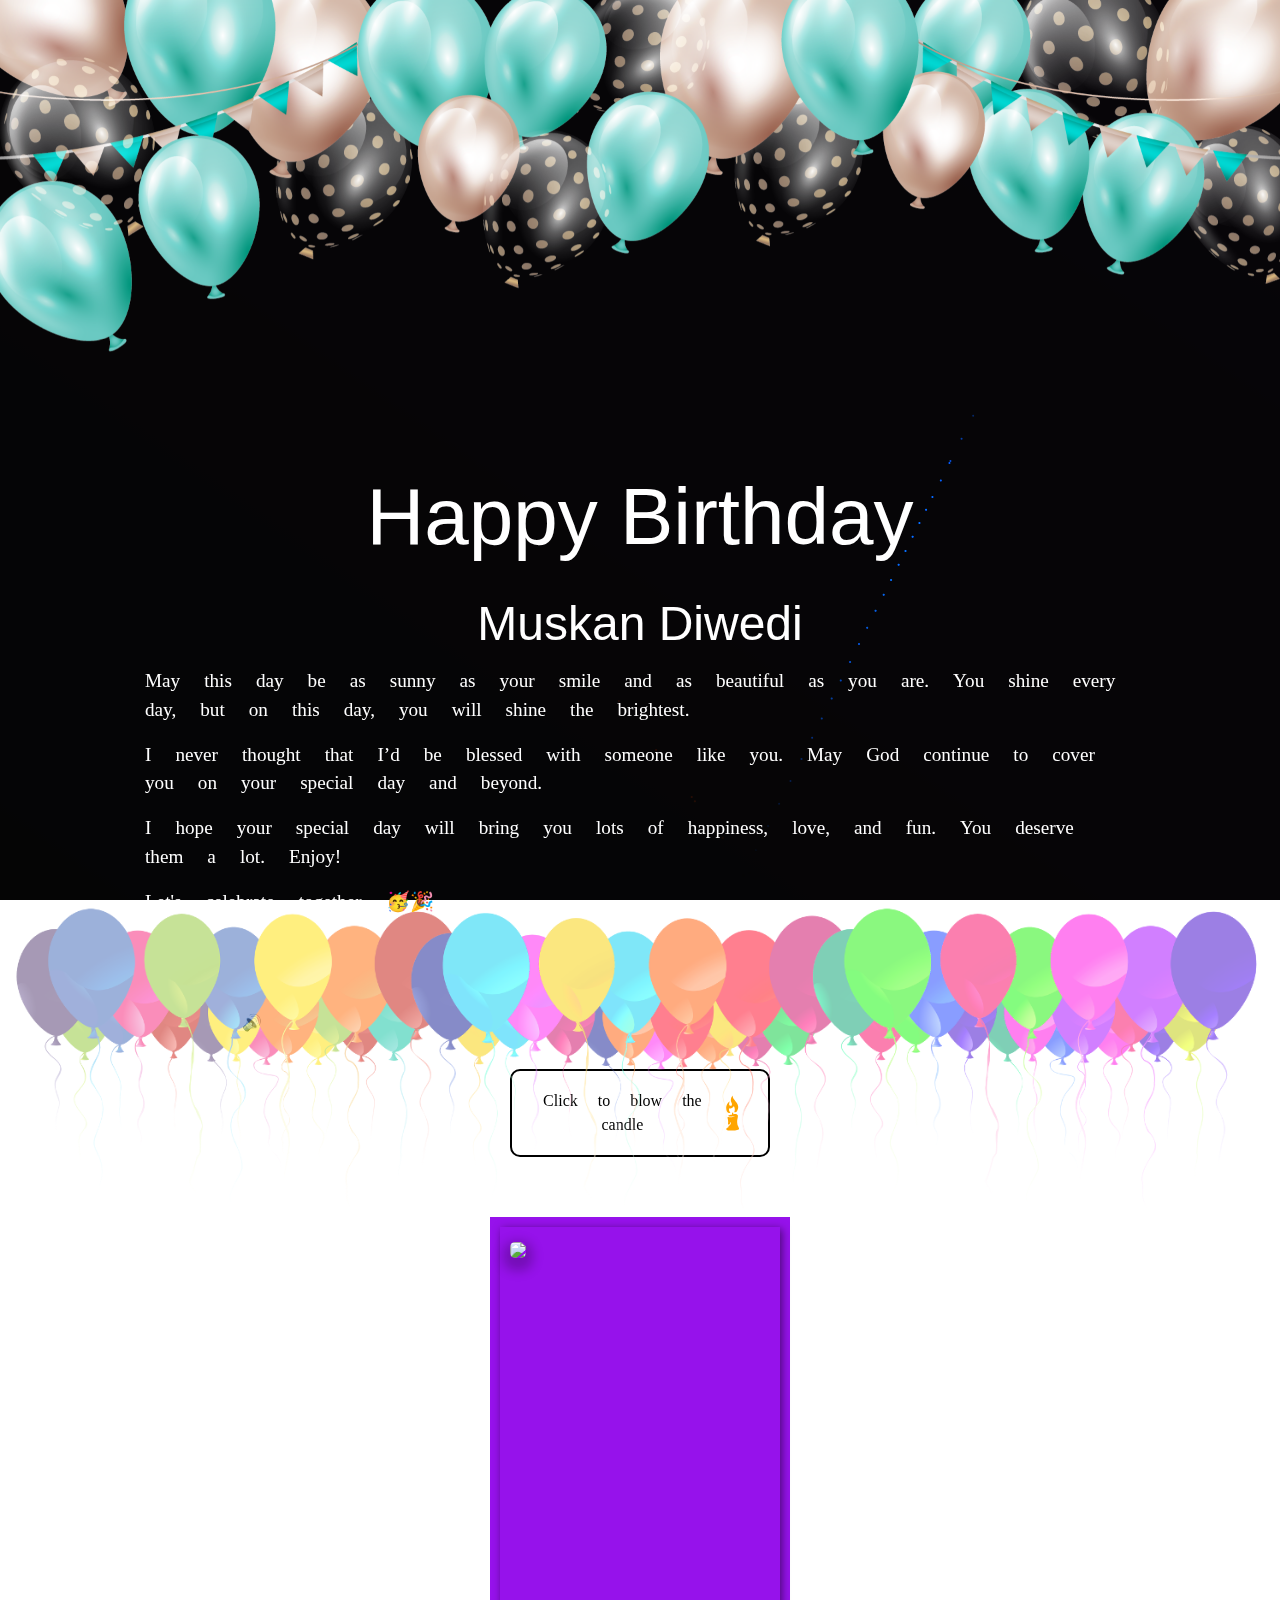
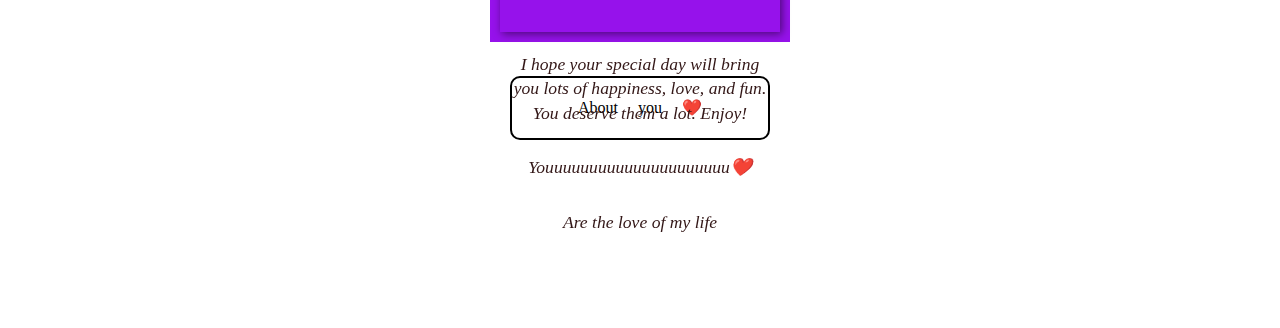
==== commit 995dfc4d: "Changes new 19/09" ====
--- a/index.html
+++ b/index.html
@@ -45,6 +45,7 @@
       <section class="mywish-content container">
         <p>I've been waiting for this day since a long time.😅 I know I'm not with you right now but I wanna celebrate it with you right now.😉</p>
         <p>So, let's move to the next step.😘</p>
+        <p>Turn the volume up 🔊</p>
         <button class="cake-cutting__btn cake-init">
           <p>Click to blow the candle</p>
           <svg xmlns="http://www.w3.org/2000/svg" xmlns:xlink="http://www.w3.org/1999/xlink" height="800px" width="800px" version="1.1" id="_x32_" viewBox="0 0 512 512" xml:space="preserve">
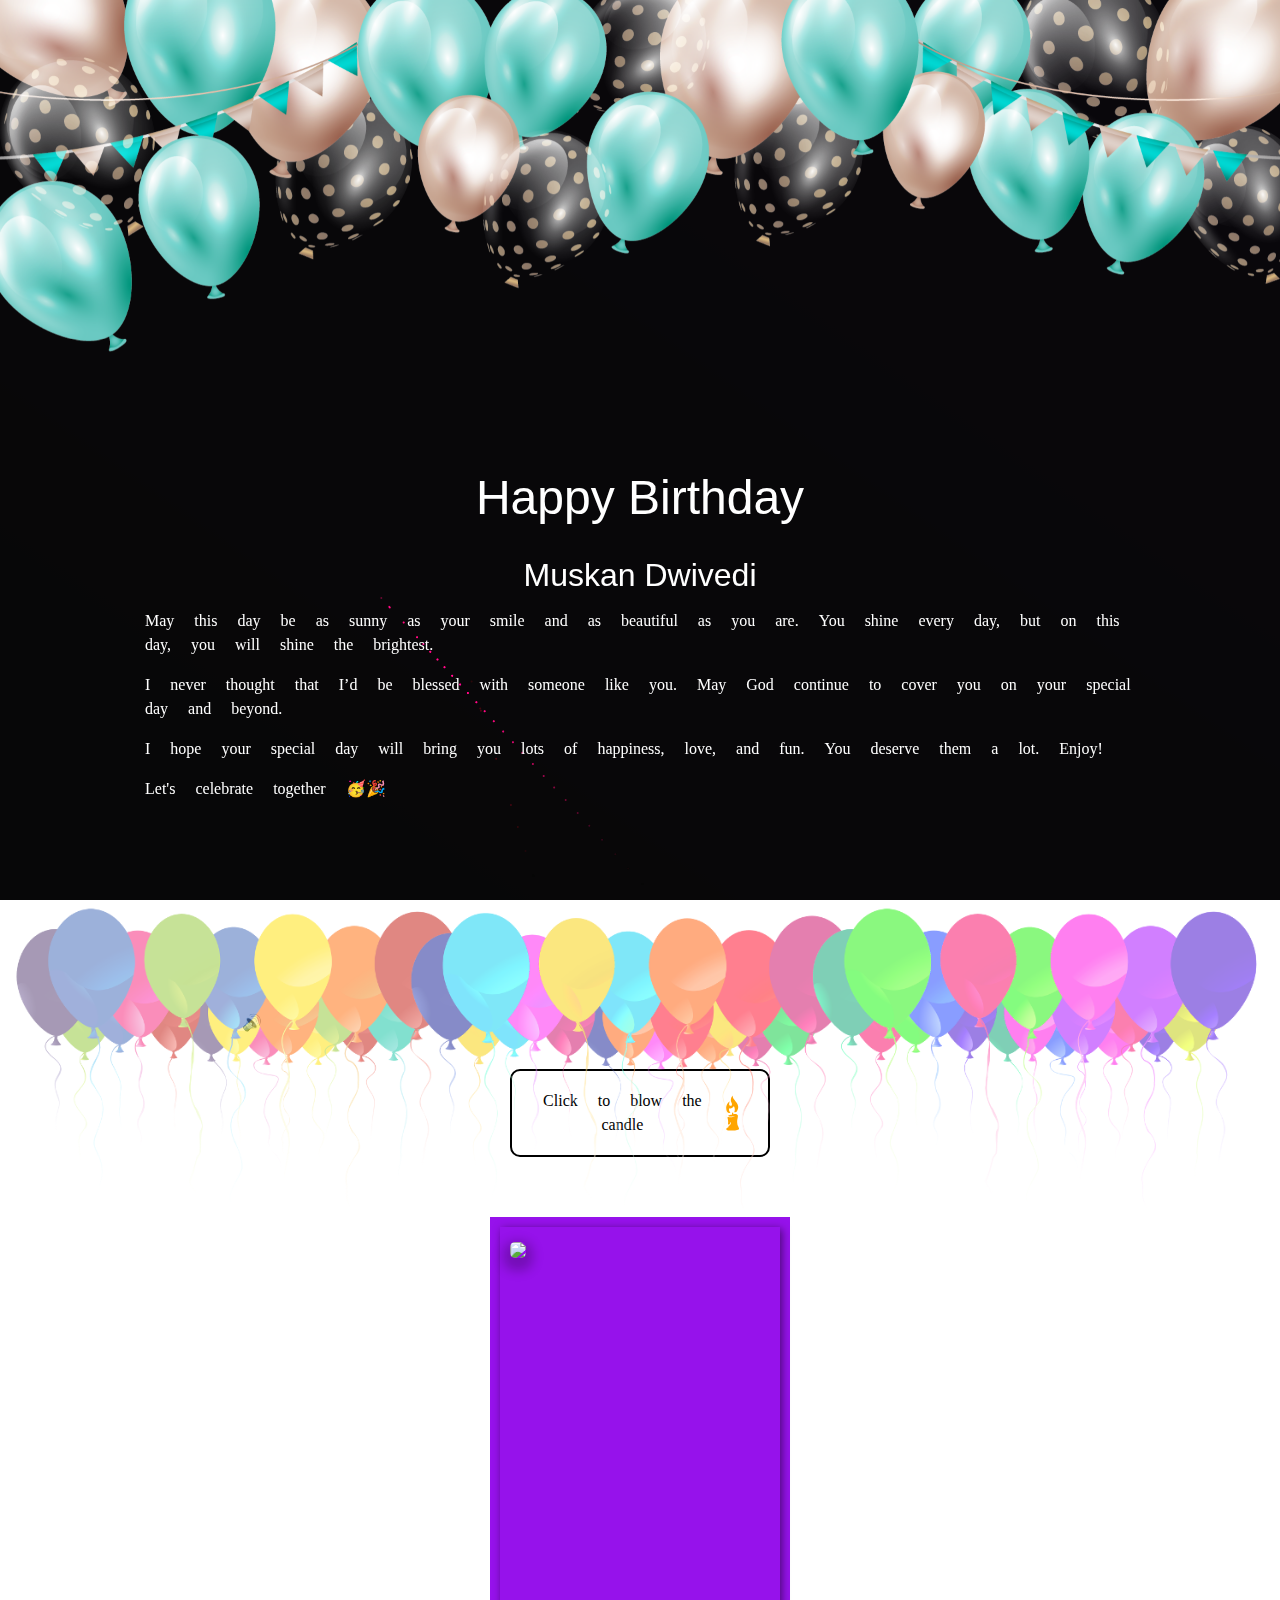
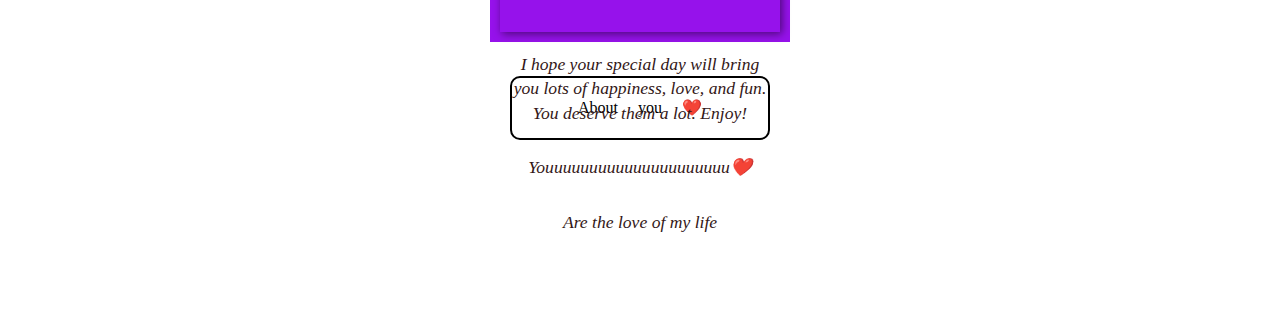
==== commit c77361a4: "Changes new 19/09" ====
--- a/index.html
+++ b/index.html
@@ -34,7 +34,7 @@
     </div>
     <div class="content-wrapper">
       <h2 class="hpy-bday">Happy Birthday</h2>
-      <h2 class="name-bday">Muskan Diwedi</h2>
+      <h2 class="name-bday">Muskan Dwivedi</h2>
       <p>May this day be as sunny as your smile and as beautiful as you are. You shine every day, but on this day, you will shine the brightest.</p>
       <p>I never thought that I’d be blessed with someone like you. May God continue to cover you on your special day and beyond.</p>
       <p>I hope your special day will bring you lots of happiness, love, and fun. You deserve them a lot. Enjoy!</p>
--- a/style.css
+++ b/style.css
@@ -19,10 +19,10 @@
     font-size: 3em;
 }
 h2.hpy-bday{
-    font-size: 5em;
+    font-size: 3em;
 }
 h2.name-bday{
-    font-size: 3em;
+    font-size: 2em;
 }
 .content-wrapper h2{
     /* left: 50%; */
@@ -31,7 +31,7 @@
     padding: 15px;
 }
 .content-wrapper p{
-    font-size: 1.2em;
+    font-size: 1em;
     font-family: emoji;
     width: 100%;
     margin-right: auto;
